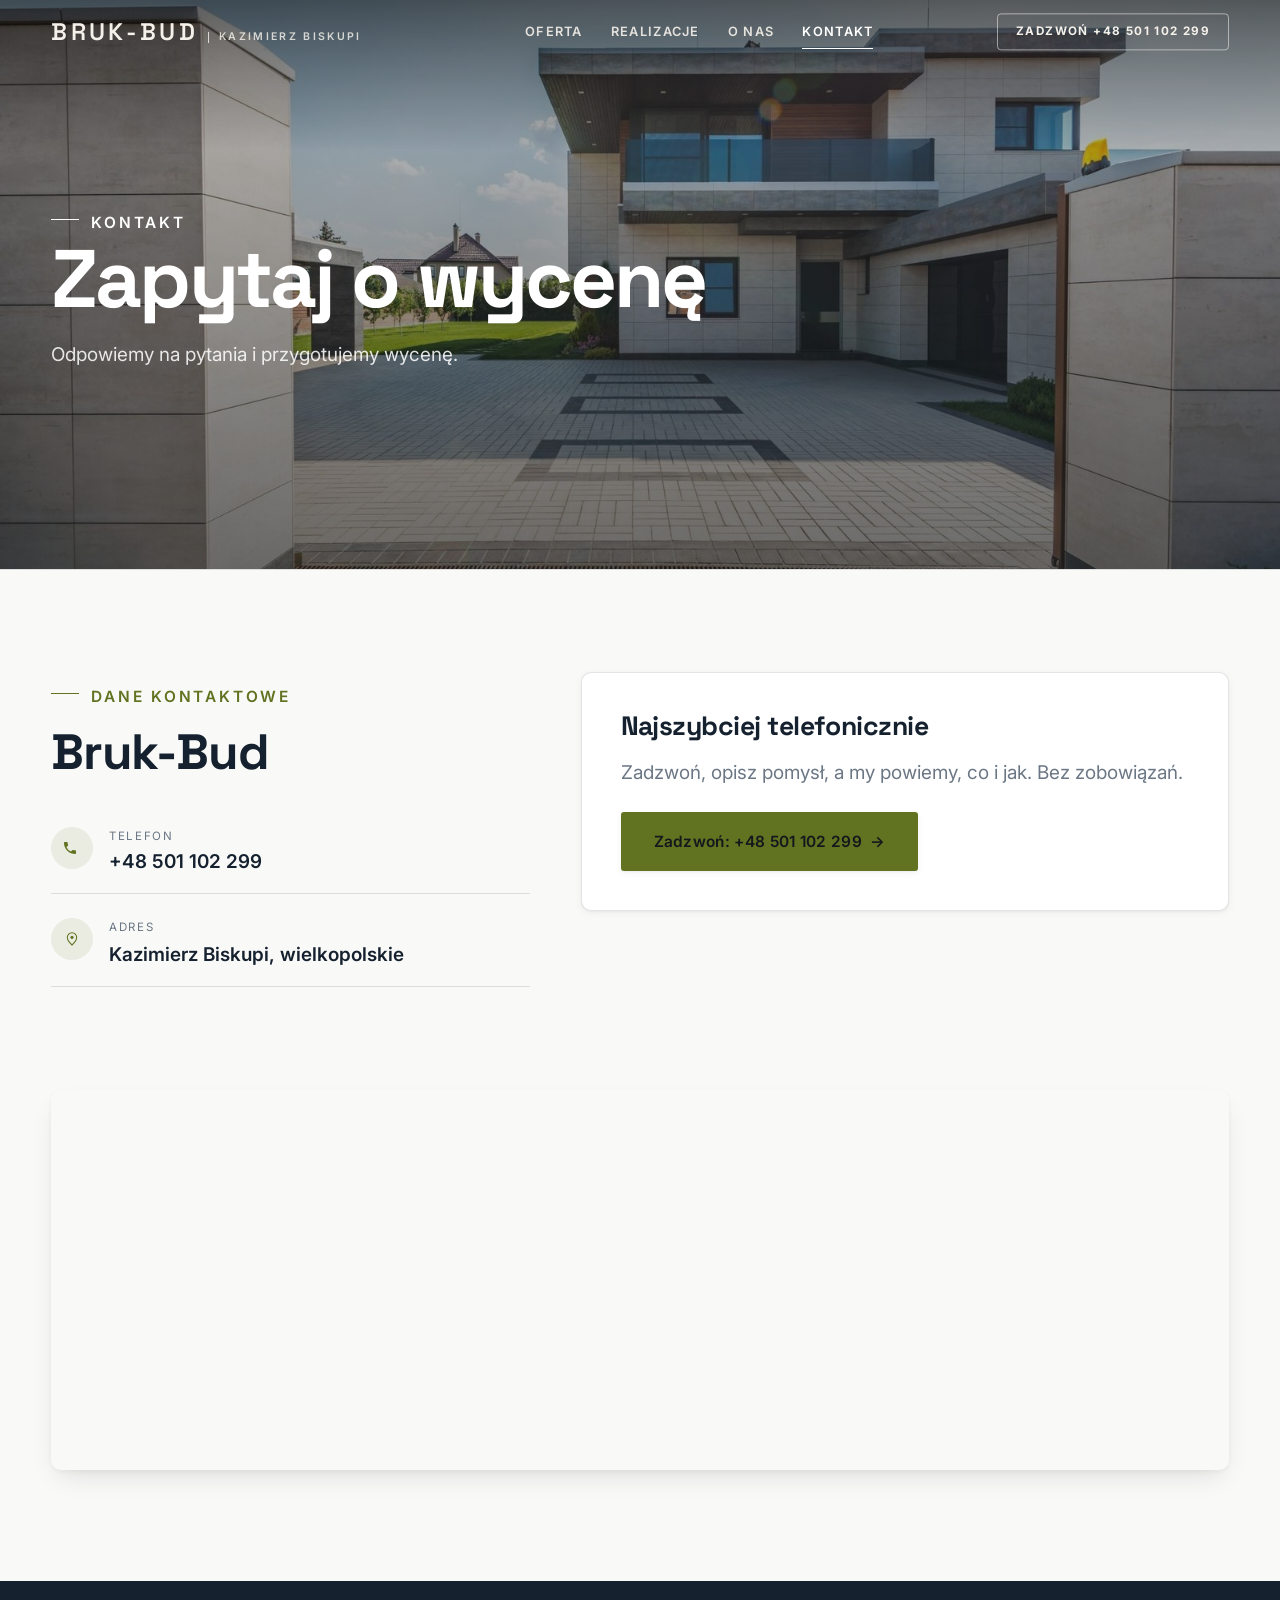
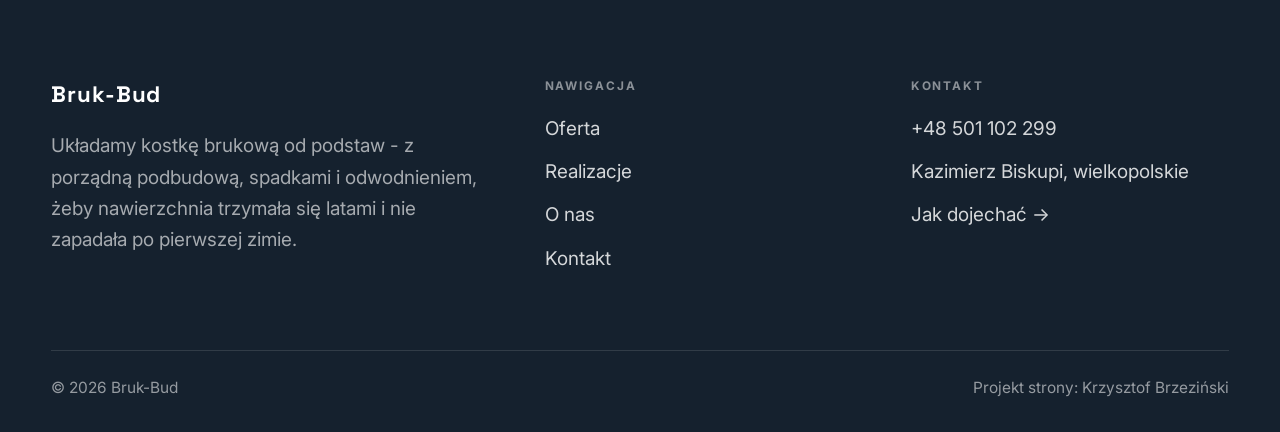
==== kontakt.html @ 710ef91d "Strona demo: bruk-bud-ukladanie-kostki-brukowej-sprzedaz-i-transport-materialow-sypkich" ====
<!DOCTYPE html>
<html lang="pl">
<head>
<meta charset="UTF-8">
<meta name="viewport" content="width=device-width, initial-scale=1.0">
<title>Kontakt - Bruk-Bud</title>
<meta name="description" content="Kontakt Bruk-Bud - Kazimierz Biskupi, wielkopolskie">
<link rel="preconnect" href="https://fonts.googleapis.com">
<link rel="preconnect" href="https://fonts.gstatic.com" crossorigin>
<link href="https://fonts.googleapis.com/css2?family=Space+Grotesk:wght@500;600;700&family=Inter:wght@400;500;600&display=swap" rel="stylesheet">
<link rel="stylesheet" href="assets/styles.css">
</head>
<body>

<header class="nav">
  <div class="wrap nav-inner">
    <a class="brand" href="index.html"><span class="name">Bruk-Bud</span><span class="sub">Kazimierz Biskupi</span></a>
    <nav class="nav-links">
      <a href="oferta.html">Oferta</a>
      <a href="realizacje.html">Realizacje</a>
      <a href="o-nas.html">O nas</a>
      <a href="kontakt.html" class="active">Kontakt</a>
      <a href="tel:+48501102299" class="btn btn-accent">Zadzwoń +48 501 102 299</a>
    </nav>
    <button class="nav-toggle" aria-label="Menu"><span></span><span></span><span></span></button>
  </div>
</header>

<section class="pagehead">
  <img src="img/g8.jpg" alt="Bruk-Bud - Zapytaj o wycenę">
  <div class="wrap">
    <span class="eyebrow">Kontakt</span>
    <h1>Zapytaj o wycenę</h1>
    <p>Odpowiemy na pytania i przygotujemy wycenę.</p>
  </div>
</section>
<section>
  <div class="wrap contact-grid">
    <div class="reveal">
      <span class="eyebrow">Dane kontaktowe</span>
      <h2 style="margin:var(--space-4) 0 var(--space-6)">Bruk-Bud</h2>
      <div class="info-list">
        <div class="info-row"><div class="ic"><svg class="ico-tel" width="16" height="16" viewBox="0 0 24 24" fill="none" aria-hidden="true"><path d="M6.6 10.8a15.5 15.5 0 0 0 6.6 6.6l2.2-2.2a1 1 0 0 1 1-.24 11.4 11.4 0 0 0 3.6.58 1 1 0 0 1 1 1V20a1 1 0 0 1-1 1A17 17 0 0 1 3 4a1 1 0 0 1 1-1h3.5a1 1 0 0 1 1 1c0 1.25.2 2.46.58 3.6a1 1 0 0 1-.25 1l-2.23 2.2Z" fill="currentColor"/></svg></div><div><div class="lbl">Telefon</div><a class="val" href="tel:+48501102299">+48 501 102 299</a></div></div>
        <div class="info-row"><div class="ic"><svg class="ico-pin" width="16" height="16" viewBox="0 0 24 24" fill="none" aria-hidden="true"><path d="M12 21s7-6.1 7-11.5A7 7 0 0 0 5 9.5C5 14.9 12 21 12 21Z" stroke="currentColor" stroke-width="1.6" fill="none"/><circle cx="12" cy="9.5" r="2.4" fill="currentColor"/></svg></div><div><div class="lbl">Adres</div><div class="val">Kazimierz Biskupi, wielkopolskie</div></div></div>
      </div>
    </div>
    <div class="reveal">
      <div class="form">
        <h3 style="margin-bottom:var(--space-4)">Najszybciej telefonicznie</h3>
        <p class="muted" style="margin-bottom:var(--space-5)">Zadzwoń, opisz pomysł, a my powiemy, co i jak. Bez zobowiązań.</p>
        <a href="tel:+48501102299" class="btn btn-accent" style="justify-content:center">Zadzwoń: +48 501 102 299 <span class="arr">→</span></a>
      </div>
    </div>
  </div>
</section>
<section style="padding-top:0">
  <div class="wrap reveal">
    <iframe class="map" title="Bruk-Bud - Kazimierz Biskupi" src="https://maps.google.com/maps?q=52.249546%2C18.2178022&z=15&output=embed" loading="lazy" referrerpolicy="no-referrer-when-downgrade"></iframe>
  </div>
</section>

<footer>
  <div class="wrap">
    <div class="foot-grid">
      <div class="foot-brand">
        <div class="name">Bruk-Bud</div>
        <p>Układamy kostkę brukową od podstaw - z porządną podbudową, spadkami i odwodnieniem, żeby nawierzchnia trzymała się latami i nie zapadała po pierwszej zimie.</p>
      </div>
      <div class="foot-col">
        <h4>Nawigacja</h4>
        <a href="oferta.html">Oferta</a>
        <a href="realizacje.html">Realizacje</a>
        <a href="o-nas.html">O nas</a>
        <a href="kontakt.html">Kontakt</a>
      </div>
      <div class="foot-col">
        <h4>Kontakt</h4>
        <a href="tel:+48501102299">+48 501 102 299</a>
        <p>Kazimierz Biskupi, wielkopolskie</p>
        <a href="https://www.google.com/maps?cid=4151594293863534883" target="_blank" rel="noopener">Jak dojechać →</a>
      </div>
    </div>
    <div class="foot-bot">
      <span>© 2026 Bruk-Bud</span>
      <span>Projekt strony: Krzysztof Brzeziński</span>
    </div>
  </div>
</footer>
<div class="sticky-call"><a class="sc-call" href="tel:+48501102299"><svg class="ico-tel" width="16" height="16" viewBox="0 0 24 24" fill="none" aria-hidden="true"><path d="M6.6 10.8a15.5 15.5 0 0 0 6.6 6.6l2.2-2.2a1 1 0 0 1 1-.24 11.4 11.4 0 0 0 3.6.58 1 1 0 0 1 1 1V20a1 1 0 0 1-1 1A17 17 0 0 1 3 4a1 1 0 0 1 1-1h3.5a1 1 0 0 1 1 1c0 1.25.2 2.46.58 3.6a1 1 0 0 1-.25 1l-2.23 2.2Z" fill="currentColor"/></svg> Zadzwoń</a><a class="sc-quote" href="kontakt.html">Bezpłatna wycena</a></div>

<script src="assets/main.js"></script>
</body>
</html>
---- assets/styles.css ----
/* ============================================================
   STOLBASZ — premium, architektoniczny B2B fit-out
   Jasna paleta, zero brązu. System wg premium-web-craft.
   Projekt strony: Krzysztof Brzeziński
   ============================================================ */

:root{
  /* PALETA — jasna, architektoniczna, chłodna */
  --paper:#F4F6F8;          /* główne tło */
  --paper-2:#E7EBEF;        /* sekcje alternatywne (chłodny jasny szary) */
  --paper-3:#E7EBEF;        /* delikatne wypełnienia */
  --ink:#15212E;            /* tekst główny — chłodny grafit */
  --ink-soft:#243443;       /* nagłówki drugorzędne */
  --muted:#6B7785;          /* tekst poboczny */
  --line:rgba(21,33,46,.12);/* hairline */
  --accent:#E8A317;         /* stonowany petrol-slate — jedyny akcent */
  --accent-d:#C9870C;
  --accent-soft:rgba(232,163,23,.10);
  --dark:#15212E;           /* sekcje ciemne (stopka/CTA) */

  /* ODSTĘPY — skala 4/8 */
  --space-1:4px; --space-2:8px; --space-3:12px; --space-4:16px; --space-5:24px;
  --space-6:32px; --space-7:48px; --space-8:64px; --space-9:96px; --space-10:128px;

  /* TYPOGRAFIA — fluid clamp() (skala podbita 16.07.2026: większe, czytelniejsze litery — uwaga Adama) */
  --text-sm:clamp(.9rem,.87rem + .12vw,1rem);
  --text-base:clamp(1.08rem,1.04rem + .18vw,1.2rem);
  --text-lg:clamp(1.24rem,1.15rem + .34vw,1.44rem);
  --text-h3:clamp(1.34rem,1.22rem + .55vw,1.66rem);
  --text-h2:clamp(2.1rem,1.66rem + 2.1vw,3.1rem);
  --text-h1:clamp(2.9rem,2.1rem + 4vw,5.1rem);

  /* PROMIENIE — architektoniczne, raczej ostre */
  --r-sm:3px; --r-md:6px; --r-lg:10px;

  /* RUCH */
  --ease:cubic-bezier(.25,.46,.45,.94); --dur:.24s;

  /* CIENIE — miękkie, warstwowe */
  --sh-sm:0 1px 2px rgba(16,24,32,.04), 0 2px 8px rgba(16,24,32,.05);
  --sh-md:0 2px 6px rgba(16,24,32,.05), 0 12px 28px -8px rgba(16,24,32,.12);
  --sh-lg:0 6px 14px rgba(16,24,32,.07), 0 26px 56px -18px rgba(16,24,32,.22);

  --hairline:1px solid var(--line);

  --font-display:'Space Grotesk','Inter',sans-serif;
  --font-body:'Inter',sans-serif;
}

*{box-sizing:border-box;margin:0;padding:0}
html{scroll-behavior:smooth}
body{
  font-family:var(--font-body);
  font-size:var(--text-base);
  line-height:1.65;
  color:var(--ink);
  background:var(--paper);
  -webkit-font-smoothing:antialiased;
  text-rendering:optimizeLegibility;
}
img{max-width:100%;display:block}
a{color:inherit;text-decoration:none}

.wrap{width:min(92%,1180px);margin-inline:auto}
section{padding-block:clamp(52px,6.5vw,96px)}

h1,h2,h3{font-family:var(--font-display);font-weight:700;line-height:1.08;letter-spacing:-.02em;color:var(--ink)}
h1{font-size:var(--text-h1);letter-spacing:-.035em}
h2{font-size:var(--text-h2);letter-spacing:-.025em}
h3{font-size:var(--text-h3)}
p{max-width:65ch}

.eyebrow{
  font-family:var(--font-body);
  font-size:var(--text-sm);
  font-weight:600;
  letter-spacing:.18em;
  text-transform:uppercase;
  color:var(--accent);
  display:inline-flex;align-items:center;gap:var(--space-3);
}
/* flex:none + margin-top = kreska trzyma się PIERWSZEJ linii. Wcześniej align-items:center
   centrowało ją względem całego bloku i przy zawinięciu (długi kicker typu
   „…WNĘTRZ · LESZNO · OD 2019") druga linia lądowała z brzydkim wcięciem. */
.eyebrow{align-items:flex-start}
.eyebrow>*,.eyebrow{text-wrap:balance}   /* dlugi kicker lamal sie na sierote typu samo „2019" w drugiej linii */
.eyebrow::before{content:"";width:28px;height:1px;background:var(--accent);display:inline-block;flex:none;margin-top:.62em}

.muted{color:var(--muted)}
.lead{font-size:var(--text-lg);line-height:1.55;color:var(--ink-soft);max-width:50ch}

/* ---------- BUTTONS ---------- */
.btn{
  display:inline-flex;align-items:center;gap:var(--space-2);
  font-weight:600;font-size:var(--text-sm);letter-spacing:.02em;
  padding:var(--space-4) var(--space-6);
  border-radius:var(--r-sm);
  transition:transform var(--dur) var(--ease),box-shadow var(--dur) var(--ease),background var(--dur) var(--ease);
  cursor:pointer;border:1px solid transparent;
}
.btn-accent{background:var(--accent);color:#fff;box-shadow:var(--sh-sm)}
.btn-accent:hover{background:var(--accent-d);transform:translateY(-2px);box-shadow:var(--sh-md)}
.btn-accent:active{transform:translateY(0);box-shadow:var(--sh-sm)}
.btn-ghost{background:transparent;color:var(--ink);border-color:var(--line)}
.btn-ghost:hover{border-color:var(--accent);color:var(--accent);transform:translateY(-2px)}
.btn-light{background:#fff;color:var(--ink);box-shadow:var(--sh-sm)}
.btn-light:hover{transform:translateY(-2px);box-shadow:var(--sh-md)}
.btn .arr{transition:transform var(--dur) var(--ease)}
.btn:hover .arr{transform:translateX(4px)}

/* ---------- NAV ---------- */
.nav{
  position:sticky;top:0;z-index:50;
  background:color-mix(in srgb,var(--paper) 88%,transparent);
  backdrop-filter:saturate(140%) blur(10px);
  border-bottom:var(--hairline);
}
.nav-inner{display:flex;align-items:center;justify-content:space-between;height:72px}
.brand{display:flex;flex-direction:column;line-height:1}
.brand .name{font-family:var(--font-display);font-weight:800;font-size:1.35rem;letter-spacing:.04em}
.brand .sub{font-size:.62rem;letter-spacing:.34em;text-transform:uppercase;color:var(--muted);margin-top:5px}
.nav-links{display:flex;align-items:center;gap:var(--space-6)}
.nav-links a{font-size:var(--text-sm);font-weight:500;color:var(--ink-soft);position:relative;padding-block:4px;transition:color var(--dur) var(--ease)}
.nav-links a::after{content:"";position:absolute;left:0;bottom:0;width:0;height:1.5px;background:var(--accent);transition:width var(--dur) var(--ease)}
.nav-links a:hover,.nav-links a.active{color:var(--ink)}
.nav-links a:hover::after,.nav-links a.active::after{width:100%}
.nav-links .btn{padding:var(--space-2) var(--space-5)}
/* przyciski w nav: właściwy kolor (przebij .nav-links a) + bez podkreślenia */
.nav-links a.btn-accent{color:#fff}
.nav-links a.btn-ghost,.nav-links a.btn-light{color:var(--ink)}
.nav-links a.btn::after{display:none}
.nav-toggle{display:none;background:none;border:none;cursor:pointer;flex-direction:column;gap:5px;padding:8px}
.nav-toggle span{width:24px;height:2px;background:var(--ink);transition:var(--dur)}

/* ---------- HERO (split) ---------- */
.hero{position:relative;overflow:hidden;border-bottom:var(--hairline)}
.hero-grid{display:grid;grid-template-columns:1.05fr .95fr;gap:clamp(24px,4vw,60px);align-items:center;
  padding-block:clamp(36px,4.5vw,64px)}
.hero-copy .eyebrow{margin-bottom:var(--space-5)}
.hero-copy h1{margin-bottom:var(--space-5)}
.hero-copy .lead{margin-bottom:var(--space-7)}
.hero-actions{display:flex;flex-wrap:wrap;gap:var(--space-4)}
.hero-art{position:relative;aspect-ratio:4/3;border-radius:var(--r-lg);overflow:hidden;box-shadow:var(--sh-lg)}
.hero-art img{width:100%;height:100%;object-fit:cover}
.hero-art::after{content:"";position:absolute;inset:0;background:linear-gradient(180deg,transparent 55%,rgba(18,24,28,.28))}
.hero-badge{position:absolute;left:var(--space-5);bottom:var(--space-5);z-index:2;
  background:rgba(252,252,251,.94);backdrop-filter:blur(4px);
  border-radius:var(--r-md);padding:var(--space-4) var(--space-5);box-shadow:var(--sh-md);max-width:78%}
.hero-badge strong{display:block;font-family:var(--font-display);font-size:1rem;letter-spacing:-.01em}
.hero-badge span{font-size:var(--text-sm);color:var(--muted)}

/* ---------- HERO duży / kinowy (strona główna) ---------- */
.hero-cine{position:relative;min-height:clamp(560px,82vh,840px);min-height:clamp(560px,82svh,840px);display:flex;align-items:center;overflow:hidden;border-bottom:var(--hairline)}
.hero-cine>img{position:absolute;inset:0;width:100%;height:100%;object-fit:cover;z-index:0}
.hero-cine::after{content:"";position:absolute;inset:0;z-index:1;
  background:linear-gradient(95deg,rgba(13,18,23,.86) 0%,rgba(13,18,23,.64) 32%,rgba(13,18,23,.24) 62%,rgba(13,18,23,.04) 100%)}
.hero-cine .wrap{position:relative;z-index:2;padding-block:var(--space-8)}
.hero-cine .hero-copy{max-width:660px}
.hero-cine .eyebrow{color:#fff;margin-bottom:var(--space-5)}
.hero-cine .eyebrow::before{background:#fff}
.hero-cine h1{color:#fff;margin-bottom:var(--space-5);font-size:clamp(2.9rem,2rem + 4.4vw,5.2rem);text-wrap:balance}
.hero-cine .lead{color:rgba(255,255,255,.92);max-width:48ch;margin-bottom:var(--space-7)}
.hero-cine .hero-actions{display:flex;flex-wrap:wrap;gap:var(--space-4)}
/* NISKIE OKNO (laptop z dokiem i paskami przeglądarki ma ~700-780 px wysokości widoku):
   H1 do 5.2rem + długi lead nie mieściły się i przyciski wypadały POD krawędź ekranu -
   klient widział stronę bez ani jednego CTA. Skalujemy w dół, zamiast przycinać treść. */
@media(min-width:821px) and (max-height:820px){
  .hero-cine{min-height:clamp(520px,94svh,780px)}
  .hero-cine .wrap{padding-block:var(--space-6)}
  .hero-cine h1{font-size:clamp(2.2rem,1.5rem + 2.6vw,3.6rem);margin-bottom:var(--space-4)}
  .hero-cine .eyebrow{margin-bottom:var(--space-4)}
  .hero-cine .lead{margin-bottom:var(--space-5);max-width:44ch}
}
@media(max-width:680px){
  .hero-cine{min-height:clamp(520px,76vh,640px);min-height:clamp(520px,76svh,640px);align-items:flex-end}
  .hero-cine::after{background:linear-gradient(0deg,rgba(13,18,23,.9) 6%,rgba(13,18,23,.45) 55%,rgba(13,18,23,.25) 100%)}
  .hero-cine .wrap{padding-bottom:var(--space-9)}
  /* TELEFON (~90% oglądających): lead potrafił zająć 8 linii i zepchnąć CTA poza pierwszy ekran.
     Zwężamy interlinię i skalę - treści nie ucinamy, bo to ona sprzedaje. */
  .hero-cine .lead{font-size:.98rem;line-height:1.5;margin-bottom:var(--space-5)}
  .hero-cine .eyebrow{font-size:.72rem;letter-spacing:.13em;margin-bottom:var(--space-4)}
  .hero-cine .eyebrow::before{width:20px}
  .hero-cine h1{margin-bottom:var(--space-4)}
}

/* full-bleed hero variant (podstrony) */
.pagehead{position:relative;min-height:46vh;min-height:46svh;display:flex;align-items:flex-end;overflow:hidden;border-bottom:var(--hairline)}
.pagehead img{position:absolute;inset:0;width:100%;height:100%;object-fit:cover}
.pagehead::after{content:"";position:absolute;inset:0;background:linear-gradient(180deg,rgba(18,24,28,.25),rgba(18,24,28,.62))}
.pagehead .wrap{position:relative;z-index:2;padding-block:var(--space-9);color:#fff}
.pagehead h1{color:#fff;max-width:18ch}
.pagehead .eyebrow{color:#fff}
.pagehead .eyebrow::before{background:#fff}
.pagehead p{color:rgba(255,255,255,.86);margin-top:var(--space-4);max-width:54ch}

/* ---------- STRIP (pasek skrótów / liczby) ---------- */
.strip{background:var(--dark);color:#fff}
.strip .wrap{display:grid;grid-template-columns:repeat(4,1fr);gap:var(--space-6);padding-block:var(--space-8)}
.strip .item .k{font-family:var(--font-display);font-size:clamp(1.6rem,1.2rem + 1.4vw,2.4rem);font-weight:800;letter-spacing:-.02em;color:#fff}
.strip .item .v{font-size:var(--text-sm);color:rgba(255,255,255,.66);margin-top:var(--space-2);line-height:1.45}
.strip .item{border-left:2px solid var(--accent);padding-left:var(--space-5)}

/* ---------- SECTION HEAD ---------- */
.head{max-width:48rem;margin-bottom:var(--space-8)}
.head.center{margin-inline:auto;text-align:center}
.head .eyebrow{margin-bottom:var(--space-4)}
.head h2{margin-bottom:var(--space-4)}
.head p{color:var(--muted);font-size:var(--text-lg);line-height:1.55}
.head.center p{margin-inline:auto}

/* ---------- INTRO SPLIT ---------- */
.split{display:grid;grid-template-columns:.92fr 1.08fr;gap:clamp(28px,5vw,80px);align-items:center}
.split.rev{grid-template-columns:1.08fr .92fr}
.split.rev .split-art{order:-1}
.split-art{position:relative;aspect-ratio:5/4;border-radius:var(--r-lg);overflow:hidden;box-shadow:var(--sh-lg)}
.split-art img{width:100%;height:100%;object-fit:cover}
.split-copy h2{margin-bottom:var(--space-5)}
.split-copy p+p{margin-top:var(--space-4)}
.split-copy .btn{margin-top:var(--space-6)}

/* ---------- SERVICES (zakres) ---------- */
.svc-grid{display:grid;grid-template-columns:repeat(auto-fit,minmax(280px,1fr));gap:var(--space-5)}
.svc{background:#fff;border:var(--hairline);border-radius:var(--r-md);padding:var(--space-7) var(--space-6);
  transition:transform var(--dur) var(--ease),box-shadow var(--dur) var(--ease),border-color var(--dur) var(--ease);
  position:relative;overflow:hidden}
.svc::before{content:"";position:absolute;left:0;top:0;width:3px;height:0;background:var(--accent);transition:height var(--dur) var(--ease)}
.svc:hover{transform:translateY(-4px);box-shadow:var(--sh-md);border-color:transparent}
.svc:hover::before{height:100%}
.svc .ic{font-family:var(--font-display);font-size:.8rem;font-weight:700;letter-spacing:.12em;color:var(--accent);margin-bottom:var(--space-4)}
.svc h3{margin-bottom:var(--space-3);font-size:1.22rem}
.svc p{color:var(--muted);font-size:var(--text-base);line-height:1.6}

/* big detailed service rows */
.svc-row{display:grid;grid-template-columns:.8fr 1.2fr;gap:clamp(20px,4vw,60px);align-items:center;padding-block:var(--space-8)}
.svc-row+.svc-row{border-top:var(--hairline)}
.svc-row.rev{grid-template-columns:1.2fr .8fr}
/* Naprzemienny układ wierszy oferty: co drugi wiersz ma zdjęcie po PRAWEJ.
   Było `order:-1` — martwy kod, bo zdjęcie i tak jest pierwszym dzieckiem w HTML,
   więc wszystkie wiersze wyglądały identycznie (zdjęcie zawsze z lewej), a `rev`
   zmieniało tylko szerokość kolumn. Znalezione 29.07.2026 przy różnicowaniu kierunków
   animacji (pomiar pozycji: art.mid 390/502 przy row.mid 756 — zawsze lewa strona). */
.svc-row.rev .svc-row-art{order:2}
.svc-row-art{aspect-ratio:4/3;border-radius:var(--r-md);overflow:hidden;box-shadow:var(--sh-md)}
.svc-row-art img{width:100%;height:100%;object-fit:cover}
.svc-row h3{font-size:1.5rem;margin-bottom:var(--space-4)}
.svc-row .num{font-family:var(--font-display);font-size:.85rem;font-weight:700;letter-spacing:.14em;color:var(--accent);display:block;margin-bottom:var(--space-3)}
.svc-row ul{list-style:none;margin-top:var(--space-4);display:flex;flex-direction:column;gap:var(--space-2)}
.svc-row li{position:relative;padding-left:var(--space-5);color:var(--muted);font-size:var(--text-base)}
.svc-row li::before{content:"";position:absolute;left:0;top:.62em;width:8px;height:1px;background:var(--accent)}

/* ---------- GALLERY (realizacje) ---------- */
.gallery{display:grid;grid-template-columns:repeat(12,1fr);gap:var(--space-4);grid-auto-rows:200px}
/* GALERIA MASONRY — pionowe zdjęcia (portrety beauty/wellness) bez przycinania: kolumny, height auto */
.gallery-masonry{column-count:3;column-gap:var(--space-4)}
@media(max-width:900px){.gallery-masonry{column-count:2}}
@media(max-width:560px){.gallery-masonry{column-count:1}}
.gallery-masonry .m-tile{break-inside:avoid;margin:0 0 var(--space-4);padding:0;position:relative;overflow:hidden;border-radius:var(--r-md);border:1px solid var(--line)}
.gallery-masonry .m-tile img{width:100%;height:auto;display:block}
.gallery-masonry .m-tile .cap{position:absolute;left:0;right:0;bottom:0;padding:var(--space-4);color:#fff;background:linear-gradient(0deg,rgba(0,0,0,.55),transparent);font-size:var(--text-sm)}
.gallery-masonry .m-tile .cap small{display:block;font-weight:400;opacity:.78;letter-spacing:.04em;text-transform:uppercase;font-size:.66rem;margin-top:3px}
.tile{position:relative;overflow:hidden;border-radius:var(--r-md);box-shadow:var(--sh-sm);
  transition:transform var(--dur) var(--ease),box-shadow var(--dur) var(--ease)}
.tile img{width:100%;height:100%;object-fit:cover;transition:transform .6s var(--ease)}
.tile:hover{box-shadow:var(--sh-md)}
.tile:hover img{transform:scale(1.05)}
.tile .cap{position:absolute;left:0;right:0;bottom:0;padding:var(--space-5) var(--space-4) var(--space-4);
  background:linear-gradient(transparent,rgba(18,24,28,.78));color:#fff;
  font-size:var(--text-sm);font-weight:600;letter-spacing:.01em;
  opacity:0;transform:translateY(8px);transition:var(--dur) var(--ease)}
.tile:hover .cap{opacity:1;transform:translateY(0)}
.tile .cap small{display:block;font-weight:400;opacity:.78;letter-spacing:.04em;text-transform:uppercase;font-size:.66rem;margin-top:3px}
/* bento spans */
.t-wide{grid-column:span 6}
.t-tall{grid-column:span 6;grid-row:span 2}
.t-std{grid-column:span 6}
.t-third{grid-column:span 4}
.t-two3{grid-column:span 8}

/* ---------- TRUST / WIARYGODNOŚĆ ---------- */
.trust{background:var(--paper-2)}
.trust-grid{display:grid;grid-template-columns:repeat(auto-fit,minmax(240px,1fr));gap:var(--space-5);margin-top:var(--space-7)}
.trust-card{background:#fff;border-radius:var(--r-md);padding:var(--space-7) var(--space-6);box-shadow:var(--sh-sm);border-top:3px solid var(--accent)}
.trust-card .big{font-family:var(--font-display);font-size:clamp(1.8rem,1.3rem + 1.6vw,2.6rem);font-weight:800;letter-spacing:-.02em;color:var(--ink);line-height:1}
.trust-card h3{font-size:1.12rem;margin:var(--space-3) 0 var(--space-2)}
.trust-card p{color:var(--muted);font-size:var(--text-base);line-height:1.55}

/* ---------- CTA band ---------- */
.cta{background:var(--dark);color:#fff;position:relative;overflow:hidden}
.cta .wrap{display:grid;grid-template-columns:1.4fr .6fr;gap:var(--space-7);align-items:center;position:relative;z-index:2}
.cta h2{color:#fff;max-width:20ch}
.cta p{color:rgba(255,255,255,.74);margin-top:var(--space-4)}
.cta-actions{display:flex;flex-direction:column;gap:var(--space-3);align-items:flex-start}
.cta::before{content:"";position:absolute;right:-80px;top:-80px;width:360px;height:360px;border-radius:50%;
  background:radial-gradient(circle,var(--accent-soft),transparent 70%)}

/* ---------- CONTACT ---------- */
.contact-grid{display:grid;grid-template-columns:.85fr 1.15fr;gap:clamp(28px,4vw,56px);align-items:start}
.info-list{display:flex;flex-direction:column;gap:var(--space-2)}
.info-row{display:flex;gap:var(--space-4);align-items:flex-start;padding-block:var(--space-4);border-bottom:var(--hairline)}
.info-row .ic{flex:none;width:42px;height:42px;display:grid;place-items:center;border-radius:50%;
  background:var(--accent-soft);color:var(--accent);font-size:1.05rem}
.info-row .lbl{font-size:.72rem;letter-spacing:.14em;text-transform:uppercase;color:var(--muted)}
.info-row .val{font-weight:600;font-size:var(--text-base);margin-top:2px}
.info-row a.val:hover{color:var(--accent)}
.map{border:none;border-radius:var(--r-lg);box-shadow:var(--sh-md);width:100%;height:100%;min-height:380px;filter:grayscale(.2) contrast(1.02)}
.form{background:#fff;border:var(--hairline);border-radius:var(--r-lg);padding:clamp(24px,3vw,40px);box-shadow:var(--sh-sm)}
.form .fld{margin-bottom:var(--space-5)}
.form label{display:block;font-size:var(--text-sm);font-weight:600;margin-bottom:var(--space-2)}
.form input,.form textarea{width:100%;font-family:inherit;font-size:var(--text-base);color:var(--ink);
  padding:var(--space-4);border:var(--hairline);border-radius:var(--r-sm);background:var(--paper);transition:border-color var(--dur)}
.form input:focus,.form textarea:focus{outline:none;border-color:var(--accent);background:#fff}
.form textarea{resize:vertical;min-height:120px}
.form .note{font-size:var(--text-sm);color:var(--muted);margin-top:var(--space-3)}

/* ---------- FOOTER ---------- */
footer{background:var(--dark);color:#fff;padding-block:var(--space-9) var(--space-6)}
.foot-grid{display:grid;grid-template-columns:1.4fr 1fr 1fr;gap:var(--space-7);margin-bottom:var(--space-8)}
.foot-brand .name{font-family:var(--font-display);font-weight:800;font-size:1.4rem;letter-spacing:.04em}
.foot-brand p{color:rgba(255,255,255,.62);margin-top:var(--space-4);font-size:var(--text-base);max-width:38ch}
.foot-col h4{font-size:.74rem;letter-spacing:.16em;text-transform:uppercase;color:rgba(255,255,255,.5);margin-bottom:var(--space-4)}
.foot-col a,.foot-col p{display:block;color:rgba(255,255,255,.82);font-size:var(--text-base);margin-bottom:var(--space-3)}
.foot-col a:hover{color:#fff}
.foot-bot{border-top:1px solid rgba(255,255,255,.12);padding-top:var(--space-5);display:flex;justify-content:space-between;flex-wrap:wrap;gap:var(--space-3);
  font-size:var(--text-sm);color:rgba(255,255,255,.55)}
.foot-bot a:hover{color:#fff}

/* ---------- REVEAL ---------- */
.reveal{opacity:0;transform:translateY(22px);transition:opacity .6s var(--ease),transform .6s var(--ease)}
.reveal.in{opacity:1;transform:none}

/* ---------- RESPONSIVE ---------- */
@media(max-width:920px){
  .hero-grid,.split,.split.rev,.svc-row,.svc-row.rev,.cta .wrap,.contact-grid,.foot-grid{grid-template-columns:1fr}
  .split.rev .split-art,.svc-row.rev .svc-row-art{order:0}
  .hero-art{aspect-ratio:16/10;max-height:420px}
  .strip .wrap{grid-template-columns:repeat(2,1fr);gap:var(--space-7)}
  .gallery{grid-auto-rows:180px}
  .t-wide,.t-tall,.t-std,.t-third,.t-two3{grid-column:span 6}
  .t-tall{grid-row:span 1}
  .cta-actions{flex-direction:row;flex-wrap:wrap}
  .foot-grid{gap:var(--space-6)}
}
@media(max-width:680px){
  .nav-links{position:fixed;inset:72px 0 auto 0;background:var(--paper);flex-direction:column;align-items:stretch;
    gap:0;padding:var(--space-4) 6%;border-bottom:var(--hairline);box-shadow:var(--sh-md);
    transform:translateY(-120%);transition:transform var(--dur) var(--ease)}
  .nav-links.open{transform:translateY(0)}
  .nav-links a{padding-block:var(--space-4);border-bottom:var(--hairline)}
  .nav-links .btn{margin-top:var(--space-3);justify-content:center}
  .nav-toggle{display:flex}
  .strip .wrap{grid-template-columns:1fr}
  .gallery{grid-template-columns:repeat(6,1fr)}
  .foot-grid{grid-template-columns:1fr}
}
@media(prefers-reduced-motion:reduce){
  *{animation-duration:.01ms!important;transition:none!important}
  .reveal{opacity:1!important;transform:none!important}
  html{scroll-behavior:auto}
}

/* ============================================================
   PREMIUM LAYER — destylat deep-researchu branż (anty-AI, spokój).
   Zmienne STOLBASZ (--accent/--ink/--paper/--line/--dark). Ruch ledwo
   zauważalny, krzywa cubic-bezier(.16,.84,.44,1); prefers-reduced-motion
   pokryte blanketem wyżej. Karty hairline zamiast cieni = #1 sygnał „nie-AI".
   ============================================================ */

/* więcej oddechu między sekcjami (liderzy: 110-130px) */
section{padding-block:clamp(64px,8vw,128px)}

/* 1) Aksamitny reveal — dłuższa, miękka krzywa zamiast „skoku" */
.reveal{transition:opacity .9s cubic-bezier(.16,.84,.44,1),transform .9s cubic-bezier(.16,.84,.44,1);will-change:opacity,transform}
/* stagger TYLKO w galerii (tam pozycja = porządek dzieci) */
.gallery .reveal:nth-child(2){transition-delay:.07s}
.gallery .reveal:nth-child(3){transition-delay:.14s}
.gallery .reveal:nth-child(4){transition-delay:.21s}
.gallery .reveal:nth-child(5){transition-delay:.28s}
.gallery .reveal:nth-child(6){transition-delay:.35s}

/* 2) Hero STATYCZNY na .hero-cine — Ken Burns CAŁKIEM WYŁĄCZONY 26.06 (3. zgłoszenie Szymona).
   GENEZA: animowanie scale na <img> hero z teksturami (cegły/framugi) re-samplinguje obraz
   klatka po klatce → na części ekranów drobne drganie/shimmer = „heroshot się trzęsie".
   translateY usunięto wcześniej, scale-only + will-change/GPU NIE wystarczyły do GWARANCJI gładkości.
   Krzysztof zażądał pewności („make sure, że błąd się nie pojawi") > efekt. Zero animacji = 0% drgania.
   Delikatny zoom zostaje TYLKO w pełnoekranowych hero gastro/studio (hg-bg/hs-bg — tło, inny
   mechanizm, chwalone, nigdy nie zgłaszane). NIE wracać do KB na .hero-cine bez realnego testu
   na sprzęcie klienta — to ryzyko regresji „trzęsienia”. */
/* BEZPIECZNY "wow" na hero = jednorazowy FADE-IN (opacity), nie zoom.
   opacity nie dotyka bitmapy → gładkie na KAŻDYM zdjęciu/ekranie/GPU, zero ryzyka migotania.
   Geometryczny ruch (scale/translate) na .hero-cine jest ZAKAZANY (bramka pilnuje). */
@keyframes heroFade{from{opacity:0}to{opacity:1}}
.hero-cine>img{transform:none;animation:heroFade 1.1s ease-out both}

/* 3) Akcentowy hairline pod nagłówkiem sekcji, który „rysuje się" przy wejściu */
.head h2{position:relative;padding-bottom:18px}
.head h2::after{content:"";position:absolute;left:0;bottom:0;height:1px;width:0;background:var(--accent);transition:width 1s cubic-bezier(.16,.84,.44,1) .15s}
.head.center h2::after{left:50%;transform:translateX(-50%)}
.head.reveal.in h2::after,.head.center.reveal.in h2::after{width:54px}

/* 4) Karty HAIRLINE zamiast cieni/zaokrągleń (najmocniejszy anty-AI detal) */
.svc{background:transparent;border:1px solid var(--line);border-radius:var(--r-sm);box-shadow:none}
.svc:hover{box-shadow:none;border-color:var(--accent);transform:translateY(-3px)}
.trust-card{background:transparent;box-shadow:none;border:1px solid var(--line);border-top:2px solid var(--accent);border-radius:var(--r-sm)}
.tile{box-shadow:none;border-radius:var(--r-sm)}
.tile:hover{box-shadow:none}

/* 5) Sticky-nav kondensuje się po przewinięciu (sygnał dopracowania) */
.nav{transition:box-shadow .4s ease,background .4s ease}
.nav.is-stuck{box-shadow:0 1px 0 var(--line),0 14px 30px -24px rgba(0,0,0,.45)}
.nav-inner{transition:height .35s var(--ease)}
.nav.is-stuck .nav-inner{height:60px}

/* 6) MANIFESTO — pełnoekranowy cytat-bohater (zastępuje generyczne „Dlaczego my") */
.manifesto{background:var(--paper-2);text-align:center}
.manifesto .wrap{max-width:60rem}
.manifesto p{font-family:var(--font-display);font-style:italic;font-size:clamp(1.6rem,1rem + 2.4vw,2.8rem);line-height:1.32;color:var(--ink-soft);margin-inline:auto;max-width:26ch;position:relative;padding-top:var(--space-8)}
.manifesto p::before{content:"";position:absolute;top:0;left:50%;transform:translateX(-50%);width:54px;height:1px;background:var(--accent)}
.manifesto p span{color:var(--accent);font-style:italic}

/* 7) GATEWAYS — 3 duże bramy-zdjęcia (zamiast paska menu usług) */
.gateways{display:grid;grid-template-columns:repeat(3,1fr);gap:var(--space-4)}
.gateway{position:relative;aspect-ratio:3/4;overflow:hidden;border-radius:var(--r-sm);display:block}
.gateway img{width:100%;height:100%;object-fit:cover;transition:transform .8s var(--ease),filter .5s var(--ease)}
.gateway::after{content:"";position:absolute;inset:0;background:linear-gradient(180deg,transparent 38%,rgba(18,24,28,.74))}
.gateway:hover img{transform:scale(1.05);filter:brightness(1.05)}
.gateway .g-ttl{position:absolute;left:0;right:0;bottom:0;z-index:2;padding:var(--space-6) var(--space-5);color:#fff;font-family:var(--font-display);font-size:1.45rem;letter-spacing:-.01em;line-height:1.15}
.gateway .g-ttl small{display:block;font-family:var(--font-body);font-size:var(--text-sm);font-weight:400;opacity:.82;letter-spacing:.03em;margin-top:5px}
@media(max-width:760px){.gateways{grid-template-columns:1fr}.gateway{aspect-ratio:16/10}}

/* 8) LOGO klienta w nagłówku (gdy podane --logo) */
/* 52px domyślnie (feedback Bartka 06.07.2026: 40px ginęło, uwaga padła 3x; ~56px sprawdzone na żywym demie anna-borowiec-makeup) */
.brand-logo{height:64px;width:auto;max-width:300px;object-fit:contain;display:block}
.nav.is-stuck .brand-logo{height:52px}
@media(max-width:680px){.brand-logo{height:46px;max-width:210px}}


/* === RWD: nagłówki na wąskich ekranach (dodane 17.07.2026 razem z fixem clamp) ===
   Po przywróceniu działania clamp() dolna granica --text-h1 (2.9rem) rozpychała
   dokument przy długich polskich słowach na telefonach. Tu ją zjeżdżamy. */
@media (max-width:560px){
  :root{
    --text-h1:clamp(1.9rem, 1.15rem + 4.4vw, 2.7rem);
    --text-h2:clamp(1.5rem, 1rem + 3vw, 2.1rem);
  }
  .hero-cine h1{font-size:clamp(1.9rem, 1.15rem + 4.4vw, 2.7rem)}
  h1,h2{overflow-wrap:break-word}
}

/* GODZINY (godziny_grid z briefu) — dzień po lewej, godziny po prawej. Wcześniej BRAK stylu
   powodował sklejenie "Poniedziałek-Piątek8:00-20:00" (dodane 2026-07-21). Neutralne dla dem bez grafiku. */
.godz{display:flex;flex-direction:column;gap:2px;max-width:440px;margin-top:8px}
.godz-row{display:flex;justify-content:space-between;align-items:baseline;gap:24px;padding:10px 0;border-bottom:1px solid var(--line)}
.godz-row:last-child{border-bottom:0}
.godz-row b{font-weight:600;color:var(--ink)}
.godz-row span{color:var(--muted);white-space:nowrap}

/* === rodzina: fachowcy === */
/* ============================================================
   RODZINA: FACHOWCY (hydraulik/elektryk/remont/brukarstwo/ogrodzenia)
   Doklejane NA WIERZCH base.css. Dziedziczy paletę/fonty skórki (trade/elektryk).
   Filozofia: telefon-bohater + zaufanie + „bezpłatna wycena". Spokój, nie krzyk.
   (count-up i podwójny iframe mapy świadomie pominięte - krytyka blueprintu.)
   ============================================================ */

/* --- PROCES - oś „jak pracujemy" (podpis rodziny, czego nie ma w meblach) --- */
.proces{background:var(--paper-2)}
.proces-line{list-style:none;display:grid;grid-template-columns:repeat(4,1fr);gap:var(--space-5);position:relative;margin:0;padding:0}
.proces-line li{position:relative;padding-top:var(--space-7)}
.proces-line li::before{content:"";position:absolute;top:14px;left:0;right:0;height:1px;background:var(--line)}
.proces-line li:last-child::before{right:50%}
.proces-line li:first-child::before{left:50%}
.proces-line li::after{content:"";position:absolute;top:9px;left:calc(50% - 6px);width:11px;height:11px;border-radius:50%;background:var(--accent);box-shadow:0 0 0 4px var(--paper-2)}
.proces-line .pno{font-family:var(--font-display);font-weight:800;font-size:1.5rem;color:var(--accent);letter-spacing:-.02em;display:block;margin-bottom:var(--space-3);text-align:center}
.proces-line h3{font-size:1.1rem;margin-bottom:var(--space-2);text-align:center}
.proces-line p{color:var(--muted);font-size:var(--text-sm);line-height:1.5;text-align:center;max-width:26ch;margin-inline:auto}
@media(max-width:820px){
  .proces-line{grid-template-columns:1fr;gap:0}
  .proces-line li{padding:var(--space-5) 0 var(--space-5) var(--space-7)}
  .proces-line li::before{left:5px;right:auto;top:0;bottom:0;width:1px;height:auto}
  .proces-line li:first-child::before,.proces-line li:last-child::before{left:5px;right:auto}
  .proces-line li::after{top:var(--space-6);left:0}
  .proces-line .pno,.proces-line h3,.proces-line p{text-align:left;margin-inline:0}
}

/* --- OBSZAR DZIAŁANIA - lokalność (chipy z REALNEGO miasta, bez drugiego iframe) --- */
.obszar .head{text-align:center;margin-inline:auto}
.obszar .head .eyebrow{justify-content:center}
.obszar-list{list-style:none;display:flex;flex-wrap:wrap;justify-content:center;gap:var(--space-3);margin:0;padding:0;max-width:60rem;margin-inline:auto}
.obszar-list li{border:1px solid var(--line);border-radius:999px;padding:var(--space-2) var(--space-5);
  font-size:var(--text-sm);font-weight:600;color:var(--ink-soft);transition:border-color .24s var(--ease),color .24s var(--ease)}
.obszar-list li:hover{border-color:var(--accent);color:var(--accent)}
.obszar-list li.is-home{background:var(--accent);border-color:var(--accent);color:#fff}

/* --- STICKY-CALL - dolny pasek mobile (najważniejszy konwerter tej rodziny) --- */
.sticky-call{display:none}
@media(max-width:820px){
  .sticky-call{display:grid;grid-template-columns:1fr 1fr;gap:1px;position:fixed;left:0;right:0;bottom:0;z-index:90;
    background:var(--line);box-shadow:0 -6px 20px -10px rgba(0,0,0,.4)}
  .sticky-call a{padding:15px 8px;text-align:center;font-weight:700;font-size:.95rem;letter-spacing:.01em}
  .sc-call{background:var(--accent);color:#fff}
  .sc-quote{background:var(--paper);color:var(--ink)}
  body{padding-bottom:56px}
}

/* --- Blok „Awaria? Dzwoń” (opcjonalny, hydraulik/elektryk) --- */
.awaria{background:var(--dark);color:#fff}
.awaria .wrap{display:flex;flex-wrap:wrap;align-items:center;justify-content:space-between;gap:var(--space-5);padding-block:var(--space-7)}
.awaria h3{color:#fff;font-size:clamp(1.3rem,1rem + 1.2vw,1.8rem)}
.awaria p{color:rgba(255,255,255,.72);margin-top:var(--space-2)}
.awaria .btn-accent{white-space:nowrap}

/* === CERTYFIKATY / CZYM PRACUJEMY (gated: renderuje sie tylko gdy brief poda certy/marki/gwarancja) - mocny lever dla dekarzy === */
.auto-marki .marki-list{display:flex;flex-wrap:wrap;justify-content:center;gap:clamp(.8rem,2.5vw,1.6rem);list-style:none;margin:var(--space-7) 0 0;padding:0}
.auto-marki .marki-list li{font-family:var(--font-display);text-transform:uppercase;letter-spacing:.12em;font-weight:600;
  font-size:clamp(.82rem,1.5vw,1rem);color:var(--ink-soft);padding:.5rem 1rem;border:1px solid var(--line);border-radius:var(--r-sm)}
.marki-gwar{text-align:center;color:var(--muted);font-size:var(--text-sm);margin-top:var(--space-6)}

/* ============================================================
   FAZA 3 - OSOBNY UKŁAD FACHOWCY (research wf_e4ed63db + krytyka z policzonym WCAG). Doklejane na wierzch.
   Tożsamość: ZAUFANIE + DUŻY TELEFON + DOWÓD. Dwublok hero (zdjęcie | lity panel), bezpośrednio, solidnie.
   ============================================================ */

/* --- P0 KONTRAST: bursztyn jako TEKST na jasnym = 2.0 FAIL (policzone). Naprawy (bursztyn->ciemny tekst / ink). --- */
.btn-accent{color:#14171c}                                  /* bursztyn + ciemny tekst = 8.28 PASS */
.sticky-call .sc-call{color:#14171c}                        /* sticky bursztyn + ciemny tekst */
.obszar-list li.is-home{background:var(--ink);border-color:var(--ink);color:#fff}  /* było bursztyn+biel 2.17 -> ink+biel 16.29 */
.proces-line .pno{color:var(--ink-soft)}                    /* numery procesu: było bursztyn 2.0 -> ink-soft (czytelne); kropka osi zostaje bursztyn (grafika) */

/* --- Ikona telefonu (uzywana w hero hf-phone-num; nav styluje silnik NAV NOBU) --- */
.ico-tel{vertical-align:-2px;margin-right:.3em}

/* === HERO FACHOWCY — WARIANT A „PEŁNY EKRAN" (wybór K. 27.07.2026; zastąpił dwublok 46%/54%).
   Powód zmiany: stary dwublok nie dobijał do końca ekranu (zostawał pusty pas nad promise-bar),
   zdjęcie było ucięte w wąski pasek, a dowód (ocena/gwarancja) siedział dopiero niżej w trust-bar.
   Teraz: zdjęcie na pełny ekran + gradient od lewej (tekst czytelny NIE przez wycięty panel,
   tylko przez policzony overlay), gigant-telefon, dowód w pierwszym ekranie.
   Zdjęcie zostaje PIERWSZYM dzieckiem sekcji (blur-guard + mobilny fallback). STATYCZNE, bez Ken Burns.
   Poprzednia wersja: fachowcy.css.bak-20260727-201952-przed-heroA === */
.hero-fach{position:relative;isolation:isolate;display:flex;align-items:center;
  min-height:clamp(560px,92vh,900px);min-height:clamp(560px,92svh,900px)}
.hf-photo{position:absolute;inset:0;width:100%;height:100%;object-fit:cover;display:block;
  background:var(--dark);z-index:-2}                          /* EAGER, bez animacji (zero janku) */
/* Gradient trzyma ciemno DO ~62% szerokości, bo dotąd sięga najdłuższa linia tekstu (.hf-inner 46rem).
   Wcześniejsza wersja jaśniała już od 34% i końcówki linii lądowały na jasnym tle. */
.hero-fach::after{content:"";position:absolute;inset:0;z-index:-1;
  background:linear-gradient(102deg,rgba(14,17,21,.95) 0%,rgba(14,17,21,.9) 30%,rgba(14,17,21,.74) 55%,rgba(14,17,21,.4) 78%,rgba(14,17,21,.26) 100%)}
.hf-panel{width:min(92%,1180px);margin-inline:auto;color:#fff;   /* ta sama miara co .wrap w base.css */
  padding:clamp(6.5rem,13vh,9rem) 0 clamp(2.6rem,6vh,3.6rem)}
.hf-inner{max-width:46rem}
/* Akcent SKÓRKI rozjaśniony do czytelności na ciemnym tle. NIE hardkodować bursztynu:
   każda skórka ma swój akcent (elektryk=niebieski, dach=czerwony...), a stały kolor rozjeżdżał
   się z przyciskami. Pierwsza deklaracja = fallback dla przeglądarek bez color-mix.
   Dwa poziomy, bo WCAG stawia różne progi: --accent-lit dla MAŁEGO tekstu (kicker, próg 4.5:1;
   62% daje 7.5 na tle hero), --accent-strong dla DUŻEGO (akcent w H1, próg 3:1; 74% daje 6.1
   i jest wyraźnie widoczny - przy 62% ginął i wyglądał po prostu na biały). Policzone, nie na oko. */
.hero-fach{--accent-lit:rgba(255,255,255,.92);--accent-strong:rgba(255,255,255,.96)}
@supports (color:color-mix(in srgb,red,#fff)){
  .hero-fach{--accent-lit:color-mix(in srgb,var(--accent) 62%,#fff);
             --accent-strong:color-mix(in srgb,var(--accent) 74%,#fff)}
}
.hf-kicker{font-family:var(--font-display);font-weight:700;text-transform:uppercase;letter-spacing:.2em;
  font-size:clamp(.74rem,1.4vw,.88rem);color:var(--accent-lit);display:flex;align-items:center;gap:.8rem}
.hf-kicker::before{content:"";width:34px;height:2px;background:var(--accent-lit);flex:none}
.hf-title{color:#fff;font-family:var(--font-display);font-weight:800;line-height:1.02;letter-spacing:-.022em;
  font-size:clamp(2.3rem,1.6rem + 3.2vw,4.3rem);margin:var(--space-4) 0 var(--space-4);text-wrap:balance}
.hf-title em{font-style:normal;color:var(--accent-strong)}        /* druga część H1 = akcent skórki, rozjaśniony */
.hf-lead{color:rgba(255,255,255,.86);font-size:clamp(1rem,.96rem + .3vw,1.18rem);line-height:1.6;max-width:38rem}
.hf-phone{display:inline-flex;flex-direction:column;gap:.2rem;margin:var(--space-6) 0 var(--space-5);width:fit-content}
.hf-phone-lab{font-size:.74rem;text-transform:uppercase;letter-spacing:.18em;color:rgba(255,255,255,.62);font-weight:600}
.hf-phone-num{font-family:var(--font-display);font-weight:800;color:#fff;font-variant-numeric:tabular-nums;white-space:nowrap;
  font-size:clamp(2rem,1.5rem + 2.4vw,3.05rem);line-height:1;display:inline-flex;align-items:center}
.hf-phone-num .ico-tel{width:.7em;height:.7em;color:var(--accent);margin-right:.35em}   /* ikona bursztyn, cyfry białe */
.hf-phone:hover .hf-phone-num{color:var(--accent-lit)}
.hf-actions{display:flex;flex-wrap:wrap;gap:var(--space-3)}
.hf-ghost{color:#fff;border-color:rgba(255,255,255,.5)}
.hf-trust{margin-top:var(--space-6);padding-top:var(--space-4);border-top:1px solid rgba(255,255,255,.18);
  color:rgba(255,255,255,.9);font-weight:600;font-size:var(--text-sm);letter-spacing:.01em;max-width:38rem}
@media(max-width:820px){
  .hero-fach{min-height:clamp(520px,88svh,760px)}
  .hero-fach::after{background:linear-gradient(178deg,rgba(14,17,21,.72) 0%,rgba(14,17,21,.88) 55%,rgba(14,17,21,.95) 100%)}
  .hf-panel{padding-top:clamp(5.5rem,16vh,7rem)}
  .hf-lead{font-size:1rem}
}
@media(prefers-reduced-motion:reduce){.hero-fach *{animation:none!important}}

/* === PROMISE BAR: zawsze-obecna sygnatura usługowa (anty recon-collapse) === */
.fach-promise{background:var(--paper-2);border-bottom:var(--hairline);padding-block:0}
.fach-promise .wrap{padding-block:var(--space-4)}
.fp-row{list-style:none;margin:0;padding:0;display:flex;flex-wrap:wrap;justify-content:center;align-items:center;gap:clamp(.6rem,2.4vw,2rem)}
.fp-row li{font-family:var(--font-display);font-weight:700;text-transform:uppercase;letter-spacing:.08em;
  font-size:clamp(.72rem,1.3vw,.85rem);color:var(--ink-soft);display:flex;align-items:center}
.fp-row li:not(:last-child)::after{content:"";width:6px;height:6px;border-radius:50%;background:var(--accent);margin-left:clamp(.6rem,2.4vw,2rem)}

/* === TRUST BAR (gated): jasne pasmo, cyfry INK (NIE bursztyn=2.0 FAIL), bursztyn jako kreska pod liczbą === */
.trust-bar{background:var(--paper);border-bottom:var(--hairline)}
.trust-bar .wrap{display:flex;flex-wrap:wrap;align-items:center;justify-content:center;gap:clamp(1rem,3vw,2.6rem);padding-block:var(--space-7)}
.tb-stats{display:flex;flex-wrap:wrap;gap:clamp(1rem,3vw,2.6rem)}
.tb-stat{display:flex;flex-direction:column;align-items:center;text-align:center;padding-bottom:var(--space-2);border-bottom:3px solid var(--accent)}
.tb-num{font-family:var(--font-display);font-weight:800;font-size:clamp(2rem,3vw,2.8rem);line-height:1;color:var(--ink);font-variant-numeric:tabular-nums}
.tb-lab{font-size:.74rem;text-transform:uppercase;letter-spacing:.08em;color:var(--muted);margin-top:.3rem}
.tb-google{font-weight:700;color:var(--ink);font-size:var(--text-base);background:var(--paper-2);border:var(--hairline);border-radius:999px;padding:.5rem 1.1rem;font-variant-numeric:tabular-nums}
.tb-seal{font-family:var(--font-display);font-weight:700;text-transform:uppercase;letter-spacing:.06em;font-size:.85rem;
  color:var(--ink);border:1px solid var(--accent);border-radius:var(--r-sm);padding:.5rem 1rem}

/* === LISTA USŁUG (zamiast bram-nastrojowych): konkret "co + zakres + wycena" === */
.fach-uslugi .fu-list{list-style:none;margin:var(--space-8) 0 0;padding:0;display:flex;flex-direction:column}
.fu-row{display:grid;grid-template-columns:minmax(11rem,1fr) 2fr auto;gap:clamp(1rem,3vw,2.5rem);align-items:center;
  padding-block:var(--space-5);border-top:1px solid var(--line)}
.fu-row:last-child{border-bottom:1px solid var(--line)}
.fu-name{font-family:var(--font-display);font-weight:700;font-size:1.15rem;color:var(--ink)}
.fu-desc{color:var(--muted);font-size:var(--text-sm);line-height:1.55}
.fu-cta{font-weight:700;font-size:var(--text-sm);color:var(--accent-d);white-space:nowrap}
.fu-cta:hover{color:var(--ink)}
@media(max-width:760px){.fu-row{grid-template-columns:1fr;gap:var(--space-2)}.fu-cta{justify-self:start}}

/* === OPINIE (gated): realne cytaty z reconu === */
.opinie-grid{display:grid;grid-template-columns:repeat(auto-fit,minmax(16rem,1fr));gap:var(--space-6);margin-top:var(--space-8)}
.op-card{margin:0;background:var(--paper);border:1px solid var(--line);border-radius:var(--r-md);padding:var(--space-6);display:flex;flex-direction:column;gap:var(--space-3)}
.op-star{color:var(--accent-d);letter-spacing:.1em;font-size:.95rem}
.op-card blockquote{margin:0;color:var(--ink-soft);font-size:var(--text-base);line-height:1.6}
.op-autor{font-family:var(--font-display);font-weight:700;color:var(--ink);font-size:.95rem}

/* === SUWAK PRZED/PO (kopia z auto.css - CSS nie dziedziczy się między rodzinami; krytyka 5b) === */
.auto-ba .ba-slider{position:relative;--ba-pos:50%;max-width:62rem;margin:var(--space-8) auto 0;aspect-ratio:16/9;
  overflow:hidden;border-radius:var(--r-sm);border:1px solid var(--line);touch-action:none;user-select:none;cursor:ew-resize}
.ba-slider img{position:absolute;inset:0;width:100%;height:100%;object-fit:cover;display:block}
.ba-before-wrap{position:absolute;inset:0;clip-path:inset(0 calc(100% - var(--ba-pos)) 0 0)}
.ba-lab{position:absolute;top:var(--space-4);z-index:3;font-family:var(--font-display);text-transform:uppercase;
  letter-spacing:.1em;font-size:.7rem;color:#fff;background:rgba(10,12,15,.6);padding:.3rem .6rem;border-radius:2px}
.ba-lab-l{left:var(--space-4)}
.ba-lab-r{right:var(--space-4)}
.ba-handle{position:absolute;top:0;bottom:0;left:var(--ba-pos);width:2px;background:var(--accent);transform:translateX(-1px);z-index:4;pointer-events:none}
.ba-handle span{position:absolute;top:50%;left:50%;transform:translate(-50%,-50%);width:38px;height:38px;border-radius:50%;
  background:var(--accent);box-shadow:0 2px 12px rgba(0,0,0,.4);display:flex;align-items:center;justify-content:center}
.ba-handle span::before,.ba-handle span::after{content:"";position:absolute;width:0;height:0;border-block:5px solid transparent}
.ba-handle span::before{left:9px;border-right:6px solid #14171c}
.ba-handle span::after{right:9px;border-left:6px solid #14171c}
.ba-podpis{text-align:center;color:var(--muted);font-size:var(--text-sm);margin-top:var(--space-5)}

/* === NAV NOBU (silnik): fachowcy === */
.nav{position:fixed;left:0;right:0;backdrop-filter:none;border-bottom:1px solid transparent;z-index:100;transition:transform .35s var(--ease),background .35s ease,box-shadow .35s ease}
.nav.nav-hidden{transform:translateY(-100%)}
.nav.is-stuck{background:transparent;box-shadow:none;border-bottom-color:transparent}
.nav.is-stuck .nav-inner{height:64px}
.nav .brand{flex-direction:row;align-items:baseline;gap:.6rem;line-height:1}
.nav .brand .name{font-family:var(--font-display);font-weight:600;font-size:1.5rem;text-transform:uppercase;letter-spacing:.14em}
.nav .brand .sub{margin-top:0;padding-left:.65rem;border-left:1px solid currentColor;font-size:.66rem;font-weight:600;letter-spacing:.22em;text-transform:uppercase}
.nav .nav-links a{font-size:.8rem;font-weight:600;text-transform:uppercase;letter-spacing:.1em;padding-block:6px}
.nav .nav-links a::after{height:1px}
.nav .nav-links a.btn-accent{font-size:.73rem;font-weight:700;text-transform:uppercase;letter-spacing:.12em;padding:.5rem 1.1rem;border-radius:4px;box-shadow:none}
.nav .nav-links a.btn-accent:hover{transform:none;box-shadow:none}
.nav .nav-links a.btn-accent{background:var(--accent);border:1px solid var(--accent);color:#14171c}
.nav .nav-links a.btn-accent:hover{background:var(--accent);border-color:var(--accent);color:#14171c;filter:brightness(1.07)}
.nav{background:transparent}
.nav::after{content:"";position:absolute;left:0;right:0;top:0;height:150px;z-index:-1;pointer-events:none;transition:opacity .35s ease;background:linear-gradient(180deg,rgba(8,6,4,.55) 0%,rgba(8,6,4,0) 100%)}
.nav.nav-solid::after{opacity:0}
.nav .brand .name{color:#f5f1ea}
.nav .brand .sub{color:rgba(245,241,234,.82)}
.nav .nav-links a:not(.btn-accent){color:rgba(245,241,234,.9)}
.nav .nav-links a:not(.btn-accent):hover,.nav .nav-links a.active:not(.btn-accent){color:#fff}
.nav .nav-links a:not(.btn-accent)::after{background:#fff}
.nav .nav-toggle span{background:#f5f1ea}
.nav.nav-solid{background:color-mix(in srgb,var(--paper) 94%,transparent);backdrop-filter:saturate(140%) blur(10px);border-bottom:var(--hairline)}
.nav.nav-solid .brand .name{color:var(--ink)}
.nav.nav-solid .brand .sub{color:var(--accent-d)}
.nav.nav-solid .nav-links a:not(.btn-accent){color:var(--ink-soft)}
.nav.nav-solid .nav-links a:not(.btn-accent):hover,.nav.nav-solid .nav-links a.active:not(.btn-accent){color:var(--ink)}
.nav.nav-solid .nav-links a:not(.btn-accent)::after{background:var(--accent-d)}
.nav.nav-solid .nav-toggle span{background:var(--ink)}
.nav.nav-solid.nav-hidden{background:transparent;box-shadow:none;border-bottom-color:transparent}
@media(min-width:681px){
.nav .nav-inner{position:relative;height:64px}
.nav .nav-links{flex:1;justify-content:center;gap:clamp(1rem,2.2vw,1.9rem);padding-right:12rem}
.nav .nav-links a.btn-accent{position:absolute;right:0;top:50%;transform:translateY(-50%);margin:0}
.nav:not(.nav-solid) .nav-links a.btn-accent{background:transparent;border-color:rgba(245,241,234,.55);color:#f5f1ea}
.nav:not(.nav-solid) .nav-links a.btn-accent:hover{background:var(--accent);border-color:var(--accent);color:#14171c;transform:translateY(-50%)}
}
@media(max-width:680px){
.nav .nav-links:not(.open){transform:translateY(-160%);visibility:hidden}
.nav .nav-links.open{visibility:visible}
.nav .brand .name{font-size:1.12rem;letter-spacing:.1em;line-height:1.15}
.nav .brand .sub{display:none}
.nav .brand{min-width:0;overflow:hidden;padding-right:.6rem}
.nav .nav-links{background:var(--paper)}
.nav .nav-links a:not(.btn-accent){color:var(--ink-soft)}
.nav .nav-links a:not(.btn-accent):hover,.nav .nav-links a.active:not(.btn-accent){color:var(--ink)}
}
@media(max-width:430px){
.nav .brand .name{font-size:.95rem;letter-spacing:.06em}
}

/* === MOTION LAYER v2 (silnik) === */
/* ============================================================
   MOTION LAYER v2 — warstwa RUCHU wspólna dla wszystkich rodzin (2026-07-26)
   ------------------------------------------------------------
   PO CO: dema były technicznie poprawne, ale statyczne („za mało efektowne",
   K. 26.07). Ta warstwa dokłada to, co dziś odróżnia stronę premium od
   porządnej: maskowane wejście nagłówków, zdjęcia odsłaniane kurtyną + zoom-out,
   parallax sterowany scrollem (CSS scroll-driven, zero JS w pętli scrolla),
   płynne przejścia MIĘDZY podstronami (View Transitions), stagger siatek.

   ZASADY BEZPIECZEŃSTWA (wynikają z realnych wpadek — NIE łamać):
   1. ⛔ ZERO ruchu geometrycznego na `.hero-cine>img` — skalowanie teksturowanej
      bitmapy = shimmer („heroshot się trzęsie", 3x Szymon). Hero rusza się TYLKO
      tekstem i tylko raz. Bramka predeploy tego pilnuje.
   2. Stan początkowy (ukrycie) ustawia ZAWSZE JavaScript przez klasę `.mt-on`
      na <html>. Bez JS / przy błędzie JS strona wygląda dokładnie jak przed tą
      warstwą — nigdy pusty ekran (wpadka Zmalovane 29.06).
   3. Używamy osobnych właściwości `scale:` / `translate:` zamiast `transform:` —
      dzięki temu wejście NIE kasuje istniejących hoverów (które jadą na transform).
   4. Każdy efekt „drogi" (parallax) tylko desktop + tylko gdy przeglądarka umie
      scroll-driven animations. Mobile dostaje sam fade/mask (bateria, jank).
   5. prefers-reduced-motion wyłącza wszystko (blanket w base.css + własne guardy).
   ============================================================ */

:root{
  --mt-ease:cubic-bezier(.16,.84,.44,1);
  --mt-step:70ms;          /* odstęp między kolejnymi elementami siatki */
}

/* ---------- 1) STAGGER — kolejne elementy siatki wchodzą po sobie ----------
   JS ustawia --i (numer w grupie). Podbita specyficzność (:nth-child(n)) bije
   sztywne delaye galerii z base.css, nie ruszając tamtego pliku. */
.reveal{transition-delay:calc(var(--i,0) * var(--mt-step))}
.gallery .reveal:nth-child(n),
.gateways .reveal:nth-child(n),
.svc-grid .reveal:nth-child(n){transition-delay:calc(var(--i,0) * var(--mt-step))}

/* dłuższy, bardziej „aksamitny" dojazd + delikatny zoom-out całej karty */
.mt-on .reveal{transition-duration:1s,1s}

/* ---------- 2) NAGŁÓWKI — wjazd linia po linii zza maski ----------
   JS dzieli tekst na realne linie (po pomiarze) i owija w .mt-line>i.
   Efekt „szuflady": litery wjeżdżają z dołu, obcięte krawędzią linii. */
/* 27.07.2026: zapas .08em był za mały - JS mierzy linie ZANIM doładuje się webfont, więc po
   podmianie fontu tekst rośnie i maska ucina dolną część linii (na telefonie widać było ucięte
   „pomiaru po montaż." nachodzące na akapit). Większy zapas + maska znika po wjeździe,
   bo wtedy nie jest już do niczego potrzebna. */
.mt-lines .mt-line{display:block;overflow:hidden;padding-bottom:.2em;margin-bottom:-.2em}
.mt-lines.mt-in .mt-line{animation:mt-unmask 0s linear 1.4s forwards}
@keyframes mt-unmask{to{overflow:visible}}
.mt-lines .mt-line > i{
  display:block;font-style:inherit;
  translate:0 108%;
  transition:translate 1.05s var(--mt-ease) var(--mt-d,0s);
}
.mt-lines.mt-in .mt-line > i{translate:0 0}

/* wariant awaryjny (nagłówek ma zagnieżdżony markup → nie dzielimy na linie) */
.mt-fade{opacity:0;translate:0 18px;transition:opacity .9s var(--mt-ease) var(--mt-d,0s),translate .9s var(--mt-ease) var(--mt-d,0s)}
.mt-fade.mt-in{opacity:1;translate:0 0}

/* ---------- 3) ZDJĘCIA — odsłanianie „kurtyną" + zoom-out do naturalnej skali ----
   clip-path jedzie od dołu do góry, jednocześnie obraz schodzi z 1.10 do 1.
   Uwaga: `scale:` (nie transform) → hover .tile:hover img{transform:scale(1.05)}
   nadal działa i nie kłóci się z wejściem. */
.mt-on .mt-ph > img,
.mt-on .mt-ph > picture > img{
  clip-path:inset(0 0 100% 0);
  scale:1.10;
  transition:clip-path 1.15s var(--mt-ease) var(--mt-d,0s),
             scale 1.6s var(--mt-ease) var(--mt-d,0s);
}
.mt-on .mt-ph.in > img,
.mt-on .in .mt-ph > img,
.mt-on .mt-ph.mt-in > img,
.mt-on .mt-ph.in > picture > img,
.mt-on .in .mt-ph > picture > img{clip-path:inset(0 0 0 0);scale:1}

/* ---------- 3b) KIERUNEK KURTYNY — RÓŻNICOWANY (29.07.2026, pomysł K.) ----------
   Było: KAŻDE zdjęcie na stronie odsłaniało się identycznie, z góry w dół. Przy 15 zdjęciach
   ten sam ruch 15 razy czyta się jak szablon.

   Research (Emil Kowalski „The Magic of Clip Path" + praktyka scroll-reveal):
   reveal ma być ODSŁONIĘCIEM treści, nie ozdobą — więc kierunek nie może być losowy.
   Losowanie przy każdym wejściu sprawia, że ta sama sekcja zachowuje się inaczej po powrocie
   i strona robi się nerwowa. Dlatego kierunek wynika Z UKŁADU (deterministycznie):

   • zdjęcie OBOK TEKSTU (split/oferta)  → kurtyna pozioma, jedzie OD STRONY TEKSTU ku zdjęciu:
     oko już tam wędruje, więc ruch kontynuuje czytanie zamiast z nim walczyć;
   • KAFLE W SIATCE  → lustrzanie: lewa kolumna odsłania się od lewej, prawa od prawej,
     środek pionowo. Siatka „otwiera się" na zewnątrz, zamiast 6 razy powtórzyć ten sam gest;
   • pojedyncze zdjęcie w treści → pionowo (zgodnie z kierunkiem przewijania).

   Jedna scena = jeden spójny system, nigdy 4 różne kierunki obok siebie.
   Technicznie: tylko clip-path + scale (kompozytor, bez layoutu), ten sam czas i easing
   co dotąd — zmienia się WYŁĄCZNIE oś. */
.mt-on .mt-ph[data-dir="right"] > img,
.mt-on .mt-ph[data-dir="right"] > picture > img{clip-path:inset(0 100% 0 0)}   /* widać najpierw lewą krawędź */
.mt-on .mt-ph[data-dir="left"] > img,
.mt-on .mt-ph[data-dir="left"] > picture > img{clip-path:inset(0 0 0 100%)}    /* widać najpierw prawą krawędź */
.mt-on .mt-ph[data-dir="up"] > img,
.mt-on .mt-ph[data-dir="up"] > picture > img{clip-path:inset(100% 0 0 0)}      /* wychodzi z dołu do góry */
.mt-on .mt-ph[data-dir] .in > img,
.mt-on .mt-ph[data-dir].in > img,
.mt-on .in .mt-ph[data-dir] > img,
.mt-on .mt-ph[data-dir].mt-in > img,
.mt-on .mt-ph[data-dir].in > picture > img,
.mt-on .in .mt-ph[data-dir] > picture > img{clip-path:inset(0 0 0 0)}
/* dryf skali w OSI kurtyny — obraz „dojeżdża" w tę samą stronę, w którą się odsłania.
   Bez tego pozioma kurtyna przy pionowym zoomie wygląda jak dwa niezgrane ruchy. */
.mt-on .mt-ph[data-dir="right"] > img{transform-origin:left center}
.mt-on .mt-ph[data-dir="left"] > img{transform-origin:right center}
.mt-on .mt-ph[data-dir="up"] > img{transform-origin:center bottom}

/* podpis kafla — delikatnie widoczny od razu, pełny na hover (mniej „martwych" kafli) */
.mt-on .tile .cap{opacity:.001}
.mt-on .tile.in .cap{opacity:.9;translate:0 0;transform:none}
.mt-on .tile.in:hover .cap{opacity:1}

/* ---------- 4) PARALLAX — sterowany scrollem, natywnym CSS (bez JS) ----------
   animation-timeline:view() = przeglądarka sama liczy postęp elementu w oknie.
   Zero listenerów scrolla → zero janku. Desktop only, tylko gdy wspierane. */
@supports (animation-timeline: view()){
  @media (prefers-reduced-motion:no-preference) and (min-width:900px){
    .mt-para{overflow:hidden}
    .mt-para > img{
      height:114%;
      position:relative;top:-7%;
      animation:mtPara linear both;
      animation-timeline:view();
      animation-range:cover 0% cover 100%;
      will-change:translate;
    }
    @keyframes mtPara{from{translate:0 -4.5%}to{translate:0 4.5%}}

    /* sekcje wchodzą z lekkim „oddechem" — zanika przy wyjeździe z ekranu */
    .mt-breathe{
      animation:mtBreathe linear both;
      animation-timeline:view();
      animation-range:entry 0% entry 70%;
    }
    @keyframes mtBreathe{from{opacity:.35}to{opacity:1}}
  }
}

/* ---------- 4b) ŻYWY NAGŁÓWEK — przenikanie kadrów ----------
   Warstwy leżą DOKŁADNIE na zdjęciu hero i różnią się tylko przezroczystością.
   ⛔ Żadnego scale/translate — to skalowanie bitmapy dawało migotanie na teksturach.
   Warstwy wstawia JS; bez niego nic się nie dzieje i nagłówek jest statyczny jak dotąd. */
.mt-hero-layer{
  position:absolute;inset:0;width:100%;height:100%;
  object-fit:cover;object-position:inherit;
  opacity:0;transition:opacity 1.6s ease-in-out;
  pointer-events:none;z-index:1;
}
/* ⚠️ KONIECZNE: warstwa jest zwykłym <img> wewnątrz hero, więc łapie ją reguła
   `.hero-cine > img{animation:heroFade both}` z base.css. Animacja CSS ma pierwszeństwo przed
   zwykłymi deklaracjami — trzymała przezroczystość na klatce startowej i przenikanie nie działało.
   Zdejmujemy JEDYNIE to jednorazowe pojawienie się (heroFade), celowo BEZ !important, żeby
   rodziny z delikatnym zoomem tła (gastro/auto/dom/studio) mogły go warstwie przekazać. */
.hero-cine > img.mt-hero-layer{animation:none}
.mt-hero-layer.mt-show{opacity:1}
/* gdy pokazujemy kadr z rotacji, oryginalne zdjęcie zostaje pod spodem (nigdy nie znika
   całkowicie — gdyby warstwa nie doszła, pod spodem zawsze jest pełne zdjęcie) */
img[data-rotate].mt-under{opacity:1}
/* treść nagłówka musi zostać NAD warstwami */
.hero-cine > .wrap,.hero-cine .hero-copy,
.hg-copy,.ha-copy,.hd-copy,.hs-copy,.hf-copy,.hk-copy,.hero-spa .wrap{position:relative;z-index:3}
@media(prefers-reduced-motion:reduce){
  .mt-hero-layer{display:none}
}

/* ---------- 5) PRZEJŚCIA MIĘDZY PODSTRONAMI (View Transitions) ----------
   Klik w menu przestaje być białym mignięciem — strony przenikają, a pasek
   nawigacji zostaje w miejscu (nazwany element). Przeglądarki bez wsparcia
   nawigują normalnie — zero ryzyka. */
@view-transition{navigation:auto}
@media (prefers-reduced-motion:no-preference){
  ::view-transition-old(root){animation:mtVtOut .26s ease both}
  ::view-transition-new(root){animation:mtVtIn .42s var(--mt-ease) both}
  @keyframes mtVtOut{from{opacity:1}to{opacity:0}}
  @keyframes mtVtIn{from{opacity:0}to{opacity:1}}
}
.nav{view-transition-name:mt-nav}
footer{view-transition-name:mt-foot}

/* ---------- 6) PASEK POSTĘPU CZYTANIA — 2px w kolorze marki ----------
   Też scroll-driven (bez JS). Wstawiany przez JS tylko gdy przeglądarka umie. */
.mt-progress{
  position:fixed;top:0;left:0;z-index:60;
  height:2px;width:100%;
  background:var(--accent);
  transform-origin:0 50%;
  scale:0 1;
  pointer-events:none;
}
@supports (animation-timeline: scroll()){
  .mt-progress{animation:mtProg linear both;animation-timeline:scroll(root block)}
  @keyframes mtProg{from{scale:0 1}to{scale:1 1}}
}

/* ---------- 7) PRZYCISKI — przelot światła + magnes (JS) ----------
   Nakładka jest przezroczysta i przelotowa → NIE zmienia kontrastu tekstu
   (kontrasty WCAG policzone dla wszystkich rodzin zostają w mocy). */
.btn{position:relative;overflow:hidden;isolation:isolate}
.btn::after{
  content:"";position:absolute;inset:0;z-index:-1;pointer-events:none;
  background:linear-gradient(100deg,transparent 32%,rgba(255,255,255,.20) 50%,transparent 68%);
  translate:-120% 0;
}
@media (prefers-reduced-motion:no-preference){
  .btn:hover::after{translate:120% 0;transition:translate .75s var(--mt-ease)}
}
.btn{transition:transform var(--dur) var(--ease),box-shadow var(--dur) var(--ease),
               background var(--dur) var(--ease),translate .25s ease-out}

/* ---------- 8) LINKI NAWIGACJI / LISTY — mikro-detale ---------- */
.mt-on .svc,.mt-on .trust-card{transition:transform .5s var(--mt-ease),border-color .35s ease,box-shadow .35s ease}
.mt-on .svc:hover{transform:translateY(-4px)}

/* kotwice nie chowają się pod przyklejonym paskiem */
:target,[id]{scroll-margin-top:96px}

/* ---------- 9) LICZBY (count-up) ---------- */
.mt-num{font-variant-numeric:tabular-nums}

/* ---------- 9b) ZWALNIANIE WARSTW GPU (27.07 — zgłoszenie „zamula na komputerze") ----------
   `.reveal{will-change:opacity,transform}` z base.css każe przeglądarce trzymać dla KAŻDEGO
   pojawiającego się elementu osobną warstwę w pamięci karty graficznej. Deklaracja jest stała —
   warstwa nigdy nie jest zwalniana, więc na typowej podstronie wisi ich ~26 przy ~157 elementach.
   Na komputerze ze zintegrowaną grafiką to realny koszt (pamięć + praca kompozytora).
   Element, który już wjechał, nie będzie się więcej animował → warstwa jest zbędna.
   ⚠️ KLUCZOWE: NIE wolno tego wiązać z klasą `.in` — ona pojawia się w chwili STARTU przejścia,
   więc zdjęlibyśmy warstwę dokładnie wtedy, gdy jest potrzebna. Klasę `mt-settled` dokłada JS
   dopiero po `transitionend`, czyli gdy ruch faktycznie się skończył. Brak JS = zostaje jak było. */
.reveal.mt-settled{will-change:auto}
.mt-settled > img,.mt-settled > picture > img{will-change:auto}

/* ---------- 10) WYŁĄCZNIK GLOBALNY ----------
   Gdy user woli mniej ruchu — zdejmujemy wszystko, łącznie ze scroll-driven
   (blanket z base.css nie obejmuje animation-timeline). */
@media (prefers-reduced-motion:reduce){
  .mt-lines .mt-line > i{translate:0 0}
  .mt-fade{opacity:1;translate:0 0}
  .mt-on .mt-ph > img,.mt-on .mt-ph > picture > img{clip-path:none;scale:1}
  .mt-para > img{animation:none;height:100%;top:0}
  .mt-breathe{animation:none}
  .mt-progress{display:none}
  .mt-on .tile .cap{opacity:0}
}


/* === HERO-FIT (29.07.2026) — hero DOPASOWUJE SIĘ do wysokości okna =========================
   Zgłoszenie K. 29.07: na jego laptopie przyciski CTA w hero były ucięte dolną krawędzią
   (Modern House). Pomiar headless (1512x879 → realny widok 792 px): dolna krawędź CTA
   wypadała 123 px POD ekranem. Nawet przy maksymalnym oknie (982) było -20 px.

   DLACZEGO POPRZEDNI FIX NIE DZIAŁAŁ: 27.07 dołożyliśmy @media(max-height:820px) — próg.
   Widok K. ma ~792-895 px, czyli TUŻ NAD progiem → reguła w ogóle się nie włączała.
   Progi są kruche: każdy inny laptop/dok/pasek zakładek przesuwa granicę.

   ROZWIĄZANIE: zero progów. Każdy rozmiar, który decyduje o wysokości hero (typografia,
   odstępy, padding), dostaje `min(dotychczasowa-wartość, X svh)` — czyli na wysokim ekranie
   nic się nie zmienia, a im niższe okno, tym płynniej mniejsze. Treści NIE ucinamy.

   Doklejane na SAM KONIEC styles.css (po motion) → wygrywa kaskadę, nie rusza reguł w miejscu.
   Weryfikacja: tools-retrofit/measure_fold.py (mierzy zapas pod CTA dla 720/800/879/982). */

/* ---------- HERO KINOWY (strona główna, rodziny „editorial") ---------- */
.hero-cine .wrap{padding-block:min(var(--space-8),4svh)}
.hero-cine .eyebrow{margin-bottom:min(var(--space-5),2svh)}
.hero-cine h1{font-size:min(clamp(2.9rem,2rem + 4.4vw,5.2rem),7.6svh);
  margin-bottom:min(var(--space-5),2.4svh)}
.hero-cine .lead{font-size:min(1.125rem,2.3svh);line-height:1.55;
  margin-bottom:min(var(--space-7),3.2svh)}

/* ---------- HERO FACHOWCY — wariant A (pełny ekran) ---------- */
.hf-panel{padding-top:min(clamp(6.5rem,13vh,9rem),11svh);
  padding-bottom:min(clamp(2.6rem,6vh,3.6rem),4svh)}
.hf-title{font-size:min(clamp(2.3rem,1.6rem + 3.2vw,4.3rem),7svh);
  margin-top:min(var(--space-4),1.8svh);margin-bottom:min(var(--space-4),1.8svh)}
.hf-lead{font-size:min(1.18rem,2.3svh);line-height:1.5}
.hf-phone{margin-top:min(var(--space-6),2.8svh);margin-bottom:min(var(--space-5),2.2svh)}
.hf-phone-num{font-size:min(clamp(2rem,1.5rem + 2.4vw,3.05rem),5.2svh)}
.hf-trust{margin-top:min(var(--space-6),2.6svh);padding-top:min(var(--space-4),1.6svh)}

/* Telefon: tam liczy się czytelność, nie upychanie — skalowanie wysokością wyłączone,
   bo przy 844 px wysokości ekranu svh-limity zaczęłyby zmniejszać tekst bez potrzeby. */
@media(max-width:680px){
  .hero-cine h1{font-size:clamp(1.9rem,1.15rem + 4.4vw,2.7rem)}
  .hero-cine .lead{font-size:.98rem}
  .hf-title{font-size:clamp(2.1rem,1.6rem + 3.2vw,3rem)}
  .hf-lead{font-size:1rem}
  .hf-phone-num{font-size:clamp(1.9rem,1.5rem + 2.4vw,2.5rem)}
}
/* === /HERO-FIT === */


/* === auto-paleta ze zdjęć klienta (dopasowanie do estetyki socials) === */
:root{--accent:#617321;--accent-d:#414E13;--accent-soft:rgba(97,115,33,0.10);--paper:#F9F9F8;--paper-2:#EFEFED;--paper-3:#E8E8E5;}
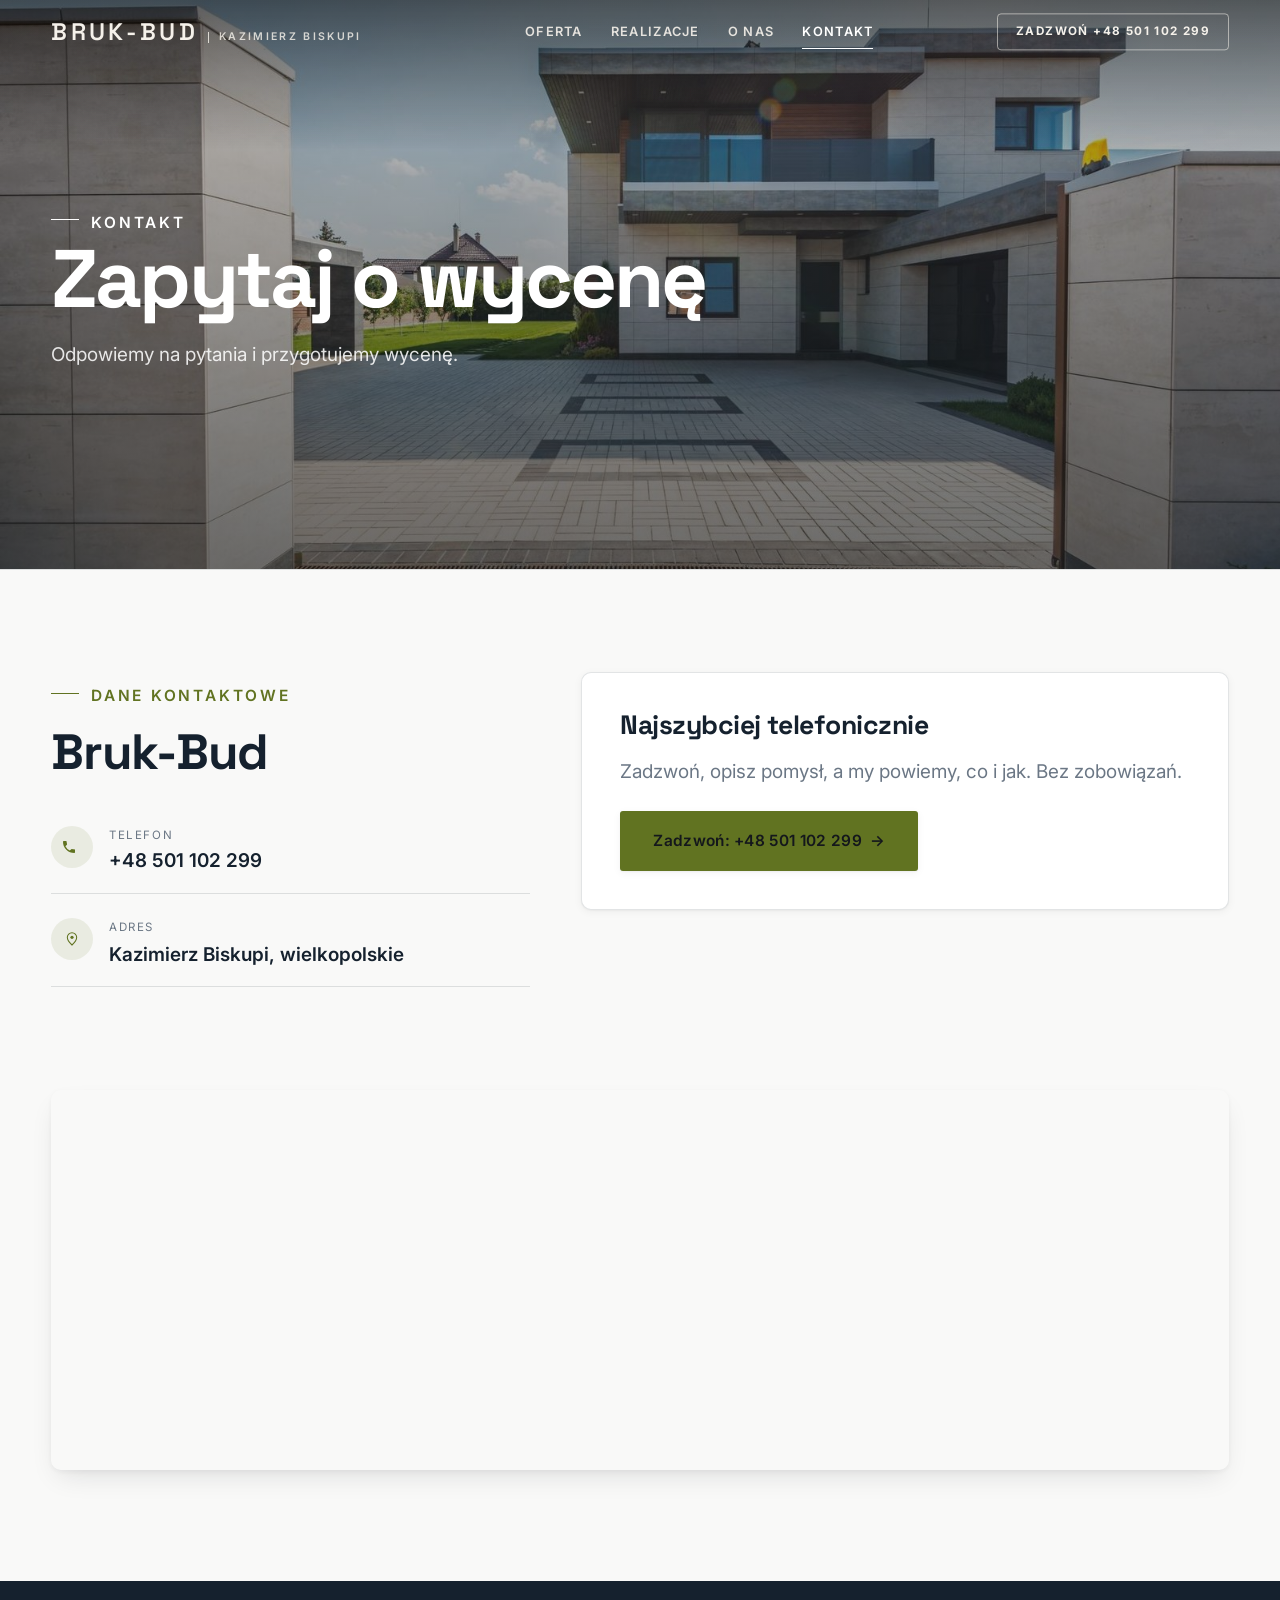
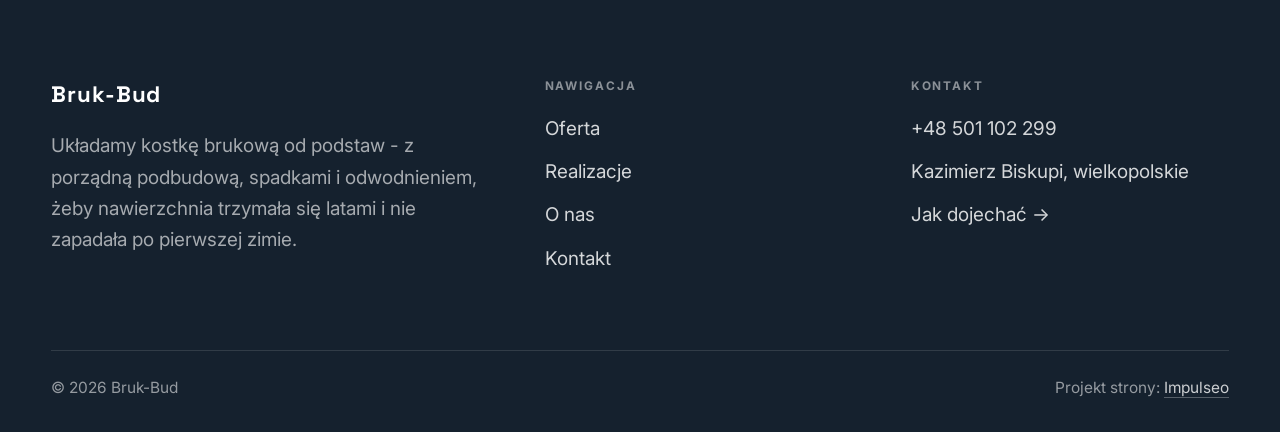
==== commit 554590fd: "Stopka: podpis Impulseo z linkiem + poprawka znikajacego napisu w naglowku" ====
--- a/kontakt.html
+++ b/kontakt.html
@@ -82,7 +82,7 @@
     </div>
     <div class="foot-bot">
       <span>© 2026 Bruk-Bud</span>
-      <span>Projekt strony: Krzysztof Brzeziński</span>
+      <span>Projekt strony: <a class="foot-credit" href="https://impulseo.pl" target="_blank" rel="noopener">Impulseo</a></span>
     </div>
   </div>
 </footer>
--- a/assets/styles.css
+++ b/assets/styles.css
@@ -1,7 +1,7 @@
 /* ============================================================
    STOLBASZ — premium, architektoniczny B2B fit-out
    Jasna paleta, zero brązu. System wg premium-web-craft.
-   Projekt strony: Krzysztof Brzeziński
+   Projekt strony: Impulseo (impulseo.pl)
    ============================================================ */
 
 :root{
@@ -989,3 +989,19 @@
 
 /* === auto-paleta ze zdjęć klienta (dopasowanie do estetyki socials) === */
 :root{--accent:#617321;--accent-d:#414E13;--accent-soft:rgba(97,115,33,0.10);--paper:#F9F9F8;--paper-2:#EFEFED;--paper-3:#E8E8E5;}
+
+
+/* ====== IMPULSEO-FIX-20260731 ======================================================
+   1) PODPIS w stopce jest teraz linkiem do impulseo.pl - ma być widocznie klikalny.
+   2) ŻYWY NAGŁÓWEK: warstwa przenikających kadrów (.mt-hero-layer) miała z-index:1, więc
+      lądowała NAD przyciemnieniem hero, a w rodzinie „fachowcy" nawet nad panelem z tekstem
+      (.hf-panel nie miał własnego z-index). Efekt: przy zmianie zdjęcia napis znikał i wracał.
+      Teraz warstwa idzie tam, gdzie zdjęcie tła (z-index:-2), a treść nagłówka dostaje twardy
+      z-index:3. Zmieniają się WYŁĄCZNIE zdjęcia w tle - napis stoi nieruchomo.
+      (hero-cine celowo pominięte: tam img ma z-index:0 i układ był poprawny.) */
+.foot-bot a.foot-credit{color:rgba(255,255,255,.78);text-decoration:none;border-bottom:1px solid rgba(255,255,255,.28)}
+.foot-bot a.foot-credit:hover{color:#fff;border-bottom-color:#fff}
+.hero-fach > img.mt-hero-layer,.hero-gastro > img.mt-hero-layer,.hero-auto > img.mt-hero-layer,
+.hero-dom > img.mt-hero-layer,.hero-studio > img.mt-hero-layer{z-index:-2}
+.hf-panel,.hf-inner,.hd-panel,.hk-panel,.ha-inner,.hs-inner,.hg-inner{position:relative;z-index:3}
+/* ====== koniec IMPULSEO-FIX-20260731 ====== */
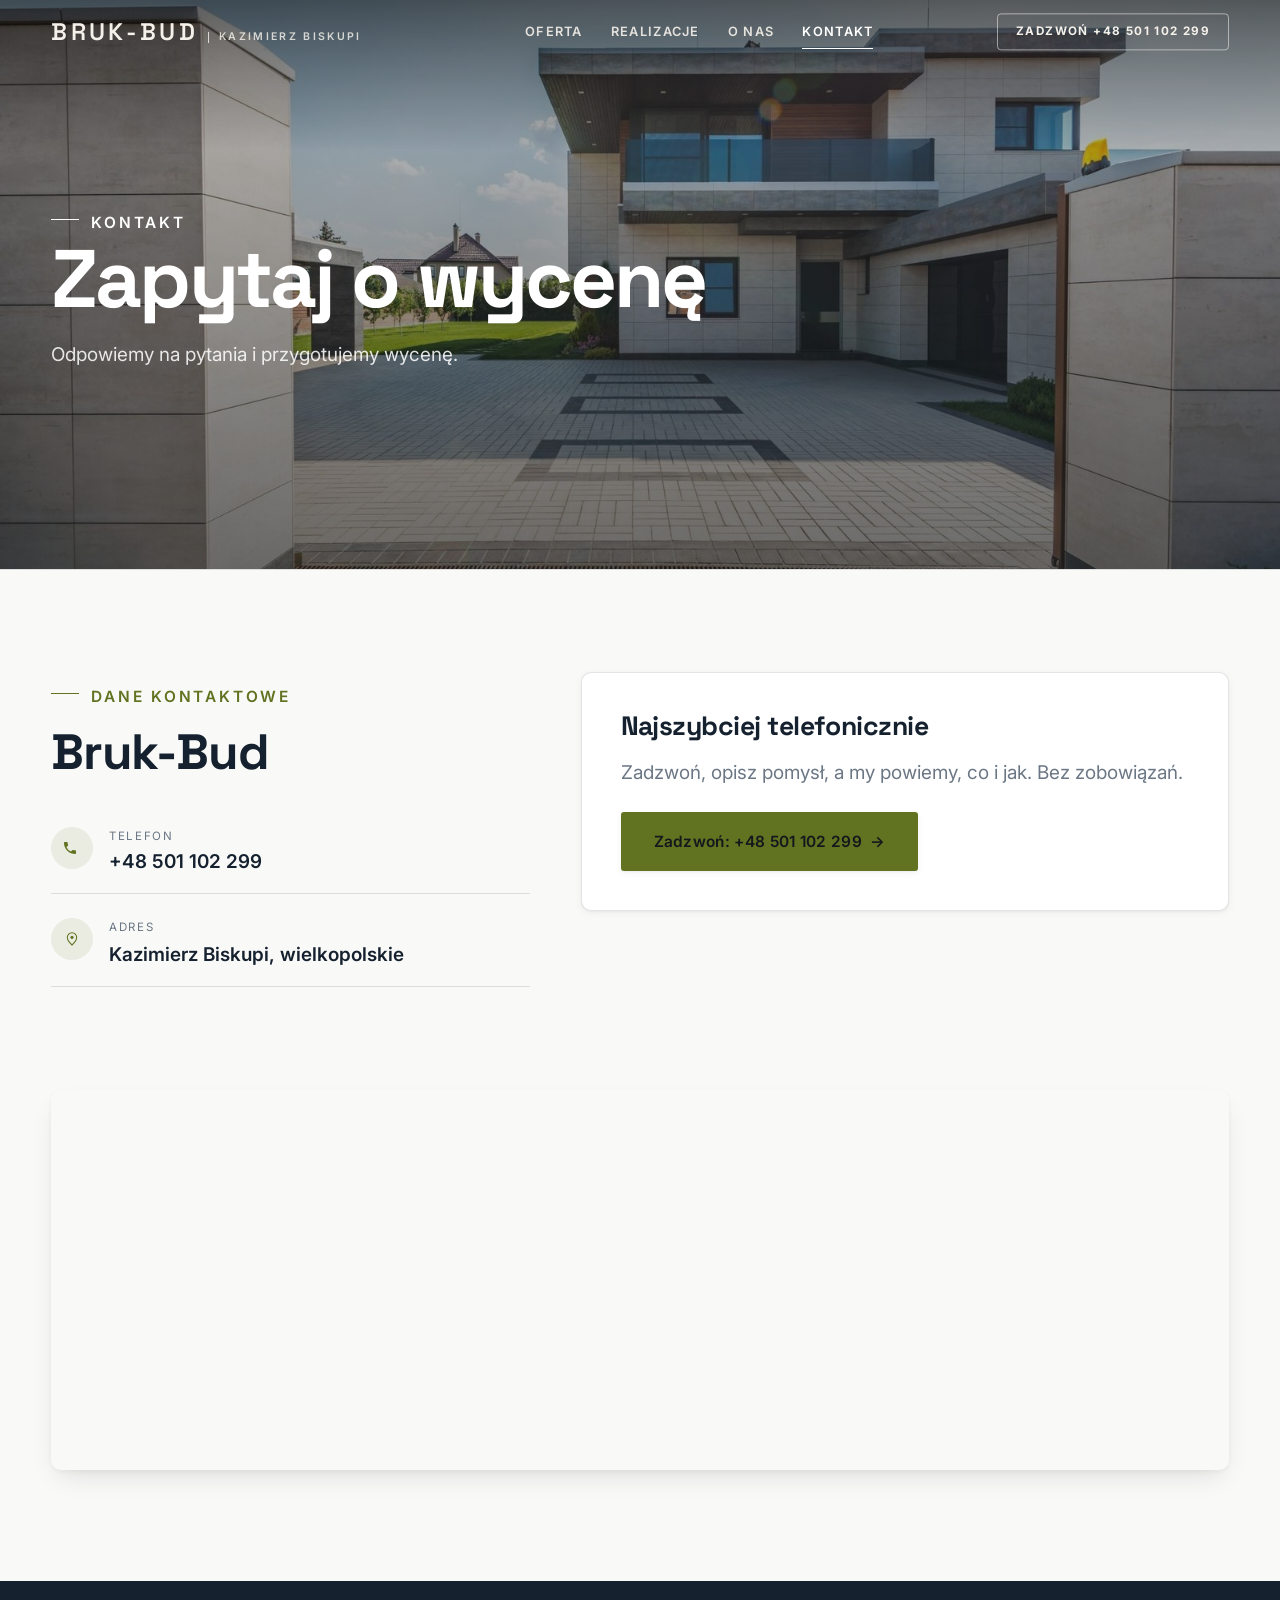
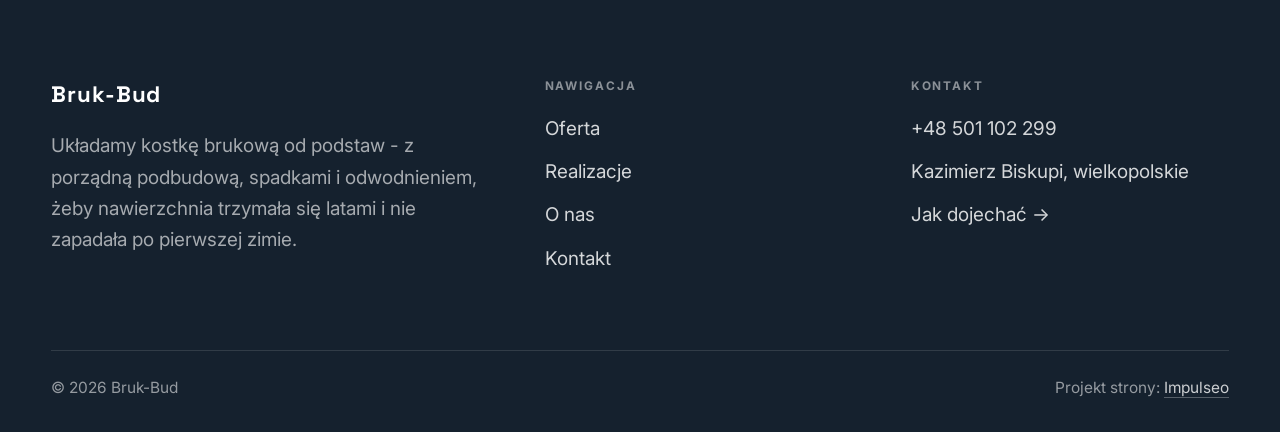
==== commit 03a84985: "Dema nie mogą wpadać do wyszukiwarek: noindex na wszystkich podstronach" ====
--- a/kontakt.html
+++ b/kontakt.html
@@ -1,6 +1,7 @@
 <!DOCTYPE html>
 <html lang="pl">
 <head>
+<meta name="robots" content="noindex, nofollow">
 <meta charset="UTF-8">
 <meta name="viewport" content="width=device-width, initial-scale=1.0">
 <title>Kontakt - Bruk-Bud</title>
